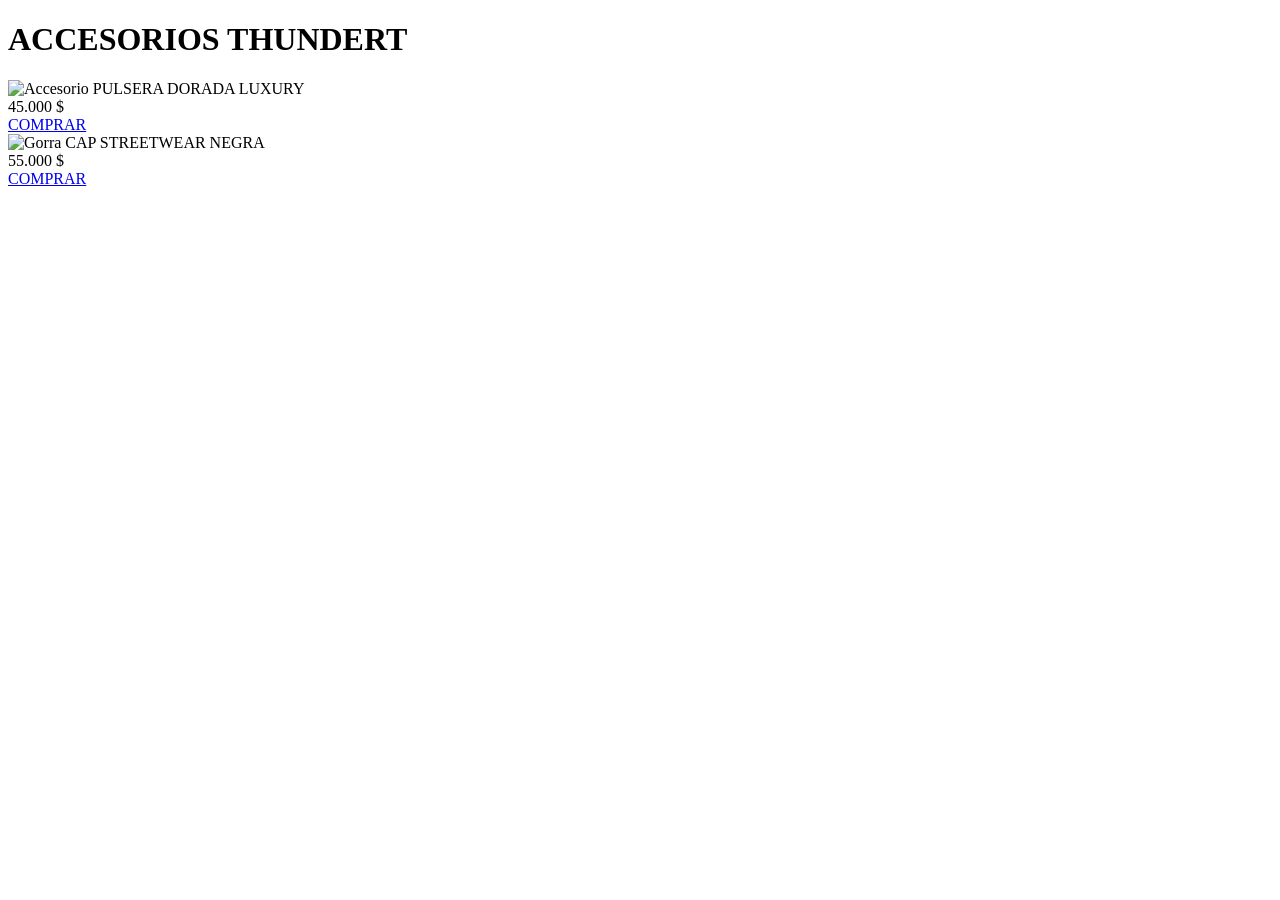
==== accesorios.html @ 217c2a24 "nuevas cosas" ====
<!DOCTYPE html>
<html lang="es">
<head>
    <meta charset="UTF-8">
    <meta name="viewport" content="width=device-width, initial-scale=1.0">
    <title>Thundert - Accesorios</title>
    <link rel="stylesheet" href="css/estilos.css">
</head>
<body>
    <header>
        <h1>ACCESORIOS THUNDERT</h1>
    </header>

    <main class="contenedor-principal">
        <!-- Ejemplo de Joyería -->
        <div class="ultimo-ind">
            <img class="producto" src="img/pulsera.png" alt="Accesorio">
            <span class="nombre-pro">PULSERA DORADA LUXURY</span>
            <div class="precio">45.000 $</div>
            <a href="#" class="boton-comprar-wa">COMPRAR</a>
        </div>

        <!-- Ejemplo de Gorras -->
        <div class="ultimo-ind">
            <img class="producto" src="img/gorra.png" alt="Gorra">
            <span class="nombre-pro">CAP STREETWEAR NEGRA</span>
            <div class="precio">55.000 $</div>
            <a href="#" class="boton-comprar-wa">COMPRAR</a>
        </div>
    </main>
</body>
</html>
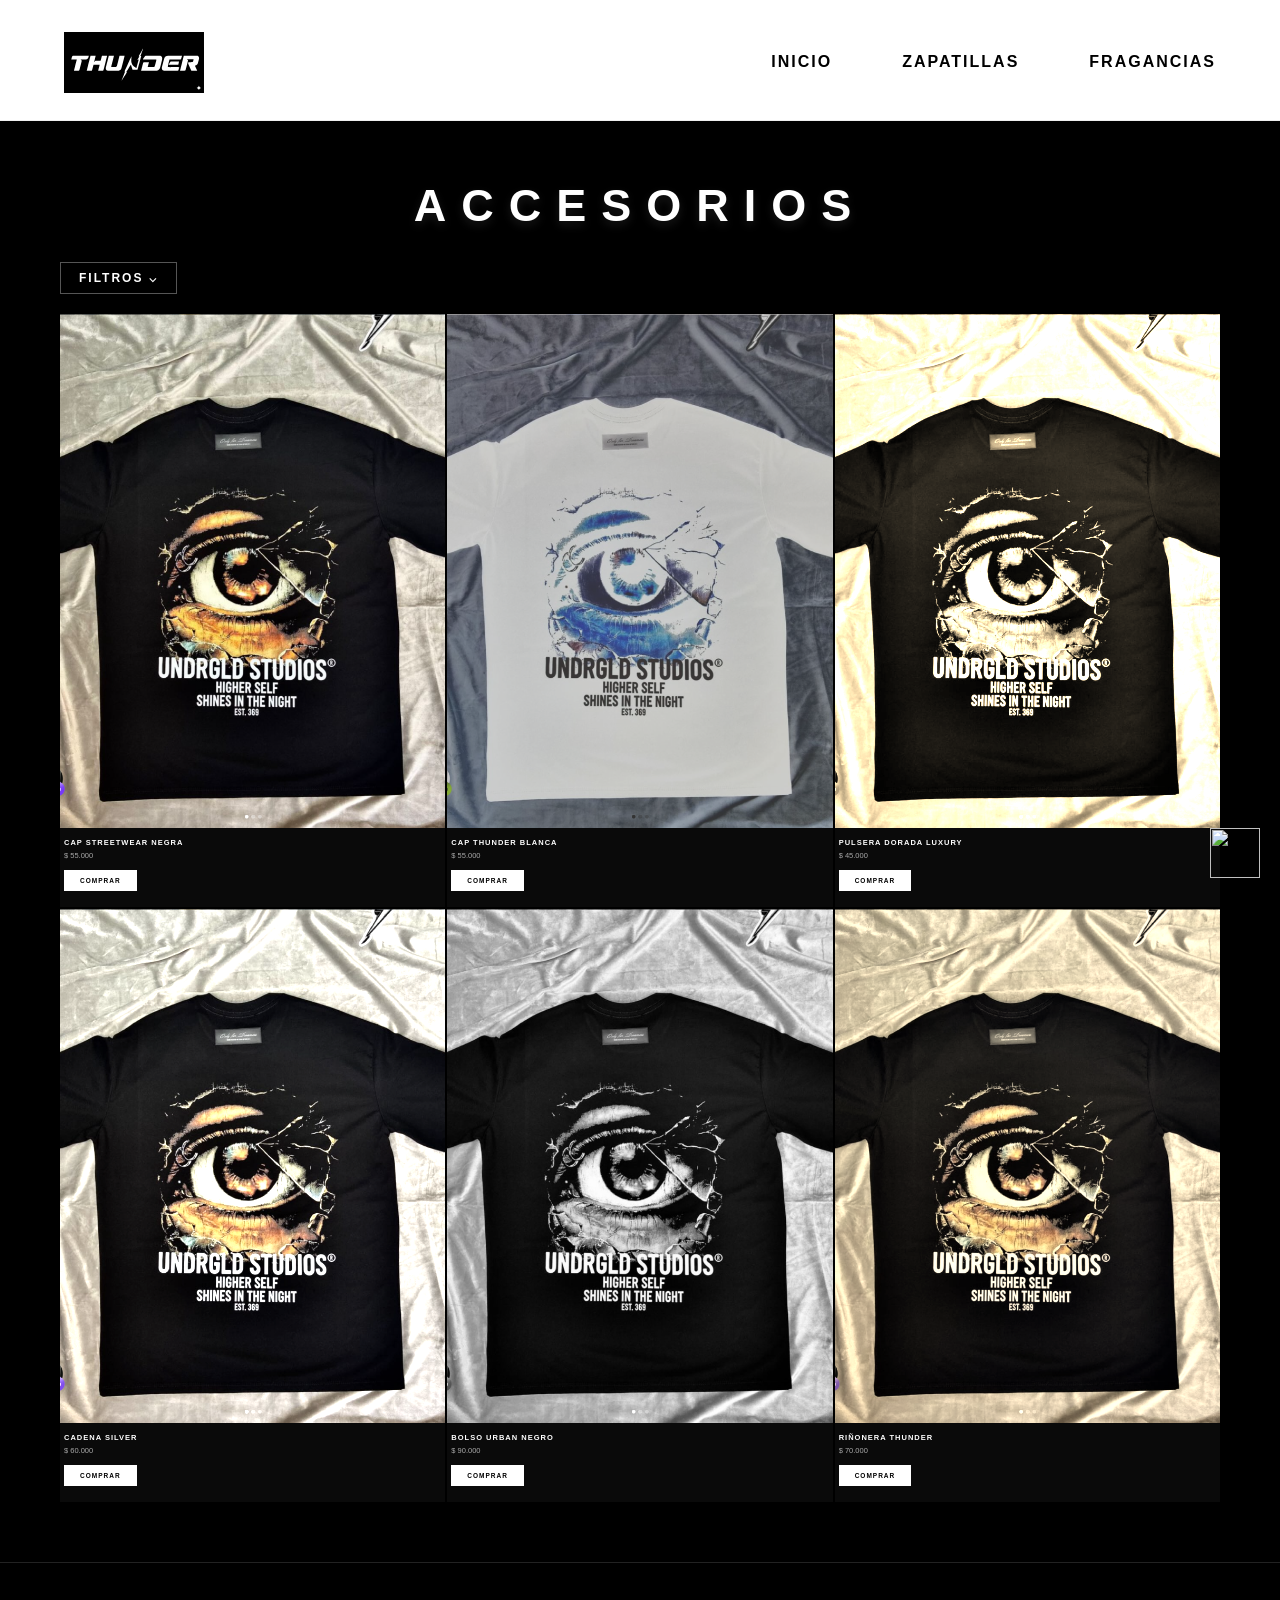
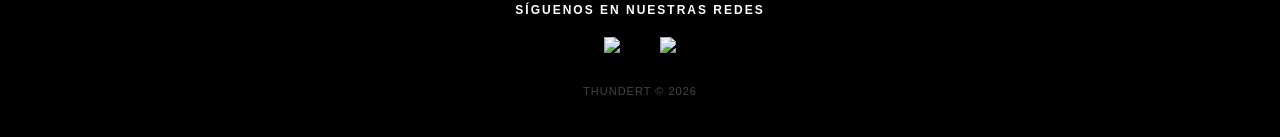
==== commit 1c7ff264: "añadir nuevas cosas" ====
--- a/accesorios.html
+++ b/accesorios.html
@@ -3,30 +3,218 @@
 <head>
     <meta charset="UTF-8">
     <meta name="viewport" content="width=device-width, initial-scale=1.0">
-    <title>Thundert - Accesorios</title>
-    <link rel="stylesheet" href="css/estilos.css">
+    <title>ACCESORIOS | THUNDERT</title>
+    <link rel="icon" href="img/favicon.png?v=2" type="image/png">
+    <link rel="stylesheet" href="css/style.css?v=1.9">
+    <style>
+        .contenedor-filtros {
+            max-width: 1200px;
+            margin: 0 auto;
+            padding: 0 20px 20px;
+            position: relative;
+        }
+        .btn-filtro {
+            background: none;
+            border: 1px solid #555;
+            color: #fff;
+            padding: 8px 18px;
+            font-family: Arial, sans-serif;
+            font-weight: 900;
+            cursor: pointer;
+            letter-spacing: 2px;
+            font-size: 12px;
+        }
+        .menu-desplegable {
+            display: none;
+            position: absolute;
+            background-color: #111;
+            border: 1px solid #333;
+            z-index: 100;
+            min-width: 150px;
+            top: 36px;
+            left: 20px;
+        }
+        .menu-desplegable a {
+            color: white;
+            padding: 10px 15px;
+            text-decoration: none;
+            display: block;
+            font-size: 12px;
+            font-family: Arial, sans-serif;
+            letter-spacing: 1px;
+        }
+        .menu-desplegable a:hover { background: #222; }
+        .mostrar { display: block !important; }
+        .item-oculto { display: none !important; }
+
+        .grid-productos {
+            display: grid;
+            grid-template-columns: repeat(3, 1fr);
+            gap: 2px;
+            max-width: 1200px;
+            margin: 0 auto;
+            padding: 0 20px;
+        }
+        .tarjeta { background: #0a0a0a; cursor: pointer; overflow: hidden; }
+        .tarjeta:hover .tarjeta-img { transform: scale(1.03); }
+        .tarjeta-img-wrap { overflow: hidden; aspect-ratio: 3/4; background: #111; }
+        .tarjeta-img { width: 100%; height: 100%; object-fit: cover; display: block; transition: transform 0.4s ease; }
+        .tarjeta-info { padding: 10px 4px 16px; }
+        .tarjeta-nombre { color: white; font-family: Arial, sans-serif; font-weight: 700; font-size: 0.75rem; text-transform: uppercase; letter-spacing: 1px; display: block; margin-bottom: 4px; }
+        .tarjeta-precio { color: #aaa; font-family: Arial, sans-serif; font-size: 0.75rem; display: block; margin-bottom: 10px; }
+        .tarjeta-btn { display: inline-block; background: white; color: black; padding: 7px 16px; font-family: Arial, sans-serif; font-weight: 900; font-size: 0.65rem; text-decoration: none; text-transform: uppercase; letter-spacing: 1px; }
+        .tarjeta-btn:hover { background: #ddd; }
+
+        @media (max-width: 768px) {
+            .grid-productos { grid-template-columns: repeat(2, 1fr); gap: 1px; padding: 0 8px; }
+            .tarjeta-nombre { font-size: 0.65rem; }
+            .tarjeta-precio { font-size: 0.65rem; }
+            .tarjeta-btn { font-size: 0.6rem; padding: 6px 10px; }
+            .tarjeta-info { padding: 8px 2px 12px; }
+        }
+    </style>
 </head>
-<body>
-    <header>
-        <h1>ACCESORIOS THUNDERT</h1>
-    </header>
-
-    <main class="contenedor-principal">
-        <!-- Ejemplo de Joyería -->
-        <div class="ultimo-ind">
-            <img class="producto" src="img/pulsera.png" alt="Accesorio">
-            <span class="nombre-pro">PULSERA DORADA LUXURY</span>
-            <div class="precio">45.000 $</div>
-            <a href="#" class="boton-comprar-wa">COMPRAR</a>
+<body style="background-color: #000; color: white;">
+
+    <div style="position: fixed; bottom: 20px; right: 20px; z-index: 1000;">
+        <a href="https://wa.me/3206081551" target="_blank">
+            <img src="https://upload.wikimedia.org/wikipedia/commons/6/6b/WhatsApp.svg" width="50" height="50">
+        </a>
+    </div>
+
+    <div id="pageTHUNDERT" style="padding-top:80px;">
+        <div id="headerTHUNDERT" class="fixed-header">
+            <header id="header">
+                <div class="wrapper">
+                    <div id="site-logo">
+                        <a href="index.html"><img src="img/logo (1).svg" alt="THUNDERT"></a>
+                    </div>
+                    <div class="nav-links">
+                        <nav>
+                            <ul class="d-flex">
+                                <li class="link-header"><a href="index.html">INICIO</a></li>
+                                <li class="link-header"><a href="sneakers.html">ZAPATILLAS</a></li>
+                                <li class="link-header"><a href="fragancias.html">FRAGANCIAS</a></li>
+                            </ul>
+                        </nav>
+                    </div>
+                </div>
+            </header>
         </div>
 
-        <!-- Ejemplo de Gorras -->
-        <div class="ultimo-ind">
-            <img class="producto" src="img/gorra.png" alt="Gorra">
-            <span class="nombre-pro">CAP STREETWEAR NEGRA</span>
-            <div class="precio">55.000 $</div>
-            <a href="#" class="boton-comprar-wa">COMPRAR</a>
+        <main class="contenedor-principal" style="padding-top: 40px;">
+
+            <h1 class="titulo-seccion-grande" style="color: white; text-align: center; letter-spacing: 15px; font-weight: 900; text-transform: uppercase; margin-bottom: 30px;">ACCESORIOS</h1>
+
+            <div class="contenedor-filtros">
+                <button class="btn-filtro" onclick="toggleFiltros()">FILTROS ⌵</button>
+                <div id="opcionesFiltro" class="menu-desplegable">
+                    <a href="javascript:void(0)" onclick="filtrarProductos('todos')">TODOS</a>
+                    <a href="javascript:void(0)" onclick="filtrarProductos('filtro-gorras')">GORRAS</a>
+                    <a href="javascript:void(0)" onclick="filtrarProductos('filtro-joyeria')">JOYERÍA</a>
+                    <a href="javascript:void(0)" onclick="filtrarProductos('filtro-bolsos')">BOLSOS</a>
+                </div>
+            </div>
+
+            <div class="grid-productos">
+
+                <div class="tarjeta item-producto filtro-gorras">
+                    <div class="tarjeta-img-wrap">
+                        <img class="tarjeta-img" src="img/buso1.png" alt="Cap Streetwear">
+                    </div>
+                    <div class="tarjeta-info">
+                        <span class="tarjeta-nombre">Cap Streetwear Negra</span>
+                        <span class="tarjeta-precio">$ 55.000</span>
+                        <a href="https://wa.me/3206081551?text=Hola,%20me%20interesa%20la%20Cap%20Streetwear%20Negra" class="tarjeta-btn">Comprar</a>
+                    </div>
+                </div>
+
+                <div class="tarjeta item-producto filtro-gorras">
+                    <div class="tarjeta-img-wrap">
+                        <img class="tarjeta-img" src="img/buso1.png" alt="Cap Blanca" style="filter:invert(0.8)">
+                    </div>
+                    <div class="tarjeta-info">
+                        <span class="tarjeta-nombre">Cap Thunder Blanca</span>
+                        <span class="tarjeta-precio">$ 55.000</span>
+                        <a href="https://wa.me/3206081551?text=Hola,%20me%20interesa%20la%20Cap%20Thunder%20Blanca" class="tarjeta-btn">Comprar</a>
+                    </div>
+                </div>
+
+                <div class="tarjeta item-producto filtro-joyeria">
+                    <div class="tarjeta-img-wrap">
+                        <img class="tarjeta-img" src="img/buso1.png" alt="Pulsera" style="filter:sepia(1) brightness(1.3)">
+                    </div>
+                    <div class="tarjeta-info">
+                        <span class="tarjeta-nombre">Pulsera Dorada Luxury</span>
+                        <span class="tarjeta-precio">$ 45.000</span>
+                        <a href="https://wa.me/3206081551?text=Hola,%20me%20interesa%20la%20Pulsera%20Dorada%20Luxury" class="tarjeta-btn">Comprar</a>
+                    </div>
+                </div>
+
+                <div class="tarjeta item-producto filtro-joyeria">
+                    <div class="tarjeta-img-wrap">
+                        <img class="tarjeta-img" src="img/buso1.png" alt="Cadena" style="filter:grayscale(0.3) brightness(1.2)">
+                    </div>
+                    <div class="tarjeta-info">
+                        <span class="tarjeta-nombre">Cadena Silver</span>
+                        <span class="tarjeta-precio">$ 60.000</span>
+                        <a href="https://wa.me/3206081551?text=Hola,%20me%20interesa%20la%20Cadena%20Silver" class="tarjeta-btn">Comprar</a>
+                    </div>
+                </div>
+
+                <div class="tarjeta item-producto filtro-bolsos">
+                    <div class="tarjeta-img-wrap">
+                        <img class="tarjeta-img" src="img/buso1.png" alt="Bolso" style="filter:grayscale(1)">
+                    </div>
+                    <div class="tarjeta-info">
+                        <span class="tarjeta-nombre">Bolso Urban Negro</span>
+                        <span class="tarjeta-precio">$ 90.000</span>
+                        <a href="https://wa.me/3206081551?text=Hola,%20me%20interesa%20el%20Bolso%20Urban%20Negro" class="tarjeta-btn">Comprar</a>
+                    </div>
+                </div>
+
+                <div class="tarjeta item-producto filtro-bolsos">
+                    <div class="tarjeta-img-wrap">
+                        <img class="tarjeta-img" src="img/buso1.png" alt="Riñonera" style="filter:sepia(0.5)">
+                    </div>
+                    <div class="tarjeta-info">
+                        <span class="tarjeta-nombre">Riñonera Thunder</span>
+                        <span class="tarjeta-precio">$ 70.000</span>
+                        <a href="https://wa.me/3206081551?text=Hola,%20me%20interesa%20la%20Riñonera%20Thunder" class="tarjeta-btn">Comprar</a>
+                    </div>
+                </div>
+
+            </div>
+        </main>
+
+        <div style="text-align: center; padding: 40px 20px; background: #000; border-top: 1px solid #222; margin-top: 60px;">
+            <p style="color: white; margin-bottom: 20px; font-weight: bold; font-family: Arial, sans-serif; letter-spacing: 2px; font-size: 12px;">SÍGUENOS EN NUESTRAS REDES</p>
+            <div style="display: flex; justify-content: center; gap: 40px; align-items: center;">
+                <a href="https://www.instagram.com/thunder_shoop1/" target="_blank">
+                    <img src="https://upload.wikimedia.org/wikipedia/commons/9/95/Instagram_logo_2022.svg" width="40">
+                </a>
+                <a href="https://chat.whatsapp.com/KRvYQp1eZqj1hCpYJzZqOm" target="_blank">
+                    <img src="https://upload.wikimedia.org/wikipedia/commons/6/6b/WhatsApp.svg" width="40">
+                </a>
+            </div>
+            <p style="color: #444; font-size: 11px; margin-top: 30px; font-family: Arial, sans-serif; letter-spacing: 1px;">THUNDERT © 2026</p>
         </div>
-    </main>
+    </div>
+
+    <script>
+        function toggleFiltros() { document.getElementById("opcionesFiltro").classList.toggle("mostrar"); }
+        document.addEventListener("click", function(e) {
+            const menu = document.getElementById("opcionesFiltro");
+            const boton = document.querySelector(".btn-filtro");
+            if (!menu.contains(e.target) && e.target !== boton) menu.classList.remove("mostrar");
+        });
+        function filtrarProductos(categoria) {
+            document.querySelectorAll('.item-producto').forEach(function(p) {
+                if (categoria === 'todos') { p.classList.remove('item-oculto'); }
+                else { p.classList.contains(categoria) ? p.classList.remove('item-oculto') : p.classList.add('item-oculto'); }
+            });
+            document.getElementById("opcionesFiltro").classList.remove("mostrar");
+        }
+    </script>
 </body>
 </html>
--- a/css/style.css
+++ b/css/style.css
@@ -0,0 +1,1296 @@
+html{
+    box-sizing: border-box;
+    font-size: 62.5%;
+}
+
+*,
+*::before,
+*:after{
+    box-sizing: inherit;
+}
+
+/* Esto pone el fondo negro en TODA la web */
+body {
+    background-color: #000000 !important;
+    color: #ffffff !important; /* Pone todas las letras blancas por defecto */
+    margin: 0;
+    padding: 0;
+    font-family: 'Inter', sans-serif; /* O la fuente que estés usando */
+}
+
+/* Ajuste para que los títulos y precios se vean en blanco */
+h1, h2, h3, span, div {
+    color: #ffffff;
+}
+
+/* Ajuste para el carrusel y las cajas de productos */
+.bg-gray, .seccion-ultimo {
+    background-color: #0a0a0a !important; /* Un gris casi negro para dar profundidad */
+    border-radius: 10px;
+}
+
+.ultimo-ind {
+    background-color: #111111; /* Color de la tarjetita del producto */
+    padding: 15px;
+    border-radius: 8px;
+    border: 1px solid #222; /* Un borde sutil para que se note la caja */
+}
+
+.txt-base-carousel-section-price {
+    color: #ffffff !important;
+}
+  /*header*/
+
+/* --- NUEVO HEADER THUNDERT MODERNO --- */
+#headerTHUNDERT.fixed-header {
+    position: fixed;
+    top: 0; /* Mejor en 0 para que no flote raro en cel */
+    left: 0;
+    width: 100%;
+    z-index: 1000;
+    background-color: #ffffff; /* Blanco sólido como Monastery */
+    border-bottom: 1px solid #f0f0f0;
+}
+
+#header {
+    /* Le damos más altura para que el logo no esté apretado */
+    height: 120px; 
+    display: flex;
+    align-items: center;
+    padding-top: 15px; /* Esto lo empuja un poco hacia abajo */
+    padding-bottom: 10px;
+}
+
+#site-logo img {
+    /* Lo anchamos un poco más como pediste */
+    width: 140px; 
+    height: auto;
+    display: block;
+    margin: 0 auto; /* Lo asegura en el centro */
+}
+.wrapper {
+    width: 95%; /* Más espacio en los bordes */
+    margin: auto;
+    display: flex;
+    justify-content: space-between; /* Logo a un lado, menú al otro */
+    align-items: center;
+}
+
+
+.nav-links {
+    display: flex;
+    align-items: center;
+}
+
+.d-flex {
+    display: flex;
+    margin: 0;
+    padding: 0;
+    list-style: none;
+    gap: 20px; /* Espaciado moderno entre links */
+}
+
+.link-header a {
+    text-decoration: none;
+    color: #000000;
+    /* Subimos el tamaño para que destaquen */
+    font-size: 16px !important; 
+    /* Un poco de espacio entre letras para que se vea premium */
+    letter-spacing: 2px; 
+    text-transform: uppercase;
+    font-weight: 800; /* Más negrita para que tengan fuerza */
+}
+
+/* --- AJUSTE PARA LOGO MÁS LARGO EN CELULAR --- */
+@media (max-width: 768px) {
+    
+    #headerTHUNDERT.fixed-header {
+        height: auto !important;
+        padding: 10px 0 !important; /* Un poquito más de aire arriba/abajo */
+    }
+
+    .wrapper {
+        flex-direction: column !important;
+        align-items: flex-start !important;
+        padding-left: 20px !important;
+    }
+
+    #site-logo {
+        width: 100% !important;
+        justify-content: flex-start !important;
+        margin-bottom: 20px !important; /* Más espacio antes de los links */
+    }
+
+    #site-logo img {
+        /* AQUÍ LO HACEMOS MÁS LARGO */
+        width: 250px !important; /* Súbele a 220px o 250px si lo quieres todavía más largo */
+        max-width: 90% !important; /* Para que no toque el borde derecho */
+        height: auto !important;
+        margin: 0 !important;
+        display: block !important;
+        
+        /* Opcional: Si quieres que las letras se vean un pelín más nítidas al agrandar */
+        image-rendering: -webkit-optimize-contrast;
+    }
+
+    .nav-links {
+        padding-left: 0 !important; /* Alineamos los links con el inicio del logo largo */
+    }
+
+    .d-flex {
+        gap: 25px !important; /* Más separación entre DROPS, ZAPATILLAS, etc. */
+        justify-content: flex-start !important;
+        width: 100% !important;
+        margin-top: 10px !important;
+    }
+
+    .link-header a {
+        /* En celular un poco más grandes que antes pero que quepan */
+        font-size: 14px !important; 
+        letter-spacing: 1px !important;
+    }
+   
+}
+/*footer*/
+
+.footer-basic{
+    padding:  40px 0;
+    background-color: #000;
+    color: #ffffff;
+}
+
+.footer-basic .social{
+    text-align: center;
+
+}
+
+.footer-basic .social > a{
+    font-size: 24px;
+    width: 40px;
+    height: 40px;
+    line-height: 40px;
+    display: inline-block;
+    text-align: center;
+    border-radius: 50%;
+    border: 1px solid #ffffff;
+    margin: 0 8px;
+    color: #ffffff;
+    opacity: 0.75;
+    
+}
+
+.footer-basic .social > a:hover{
+    opacity: 1;
+}
+
+/*portada*/
+
+/* =======================================================
+    ESTILOS DE LA PORTADA (SEGÚN EL VIDEO)
+   ======================================================= */
+
+.portada {
+    background-image: url(../img/banner.jpeg);
+    background-attachment: scroll; /* Cambiado de fixed a scroll para mejor compatibilidad en móvil */
+    height: 100vh;
+    width: 100%;
+    background-size: cover;
+    background-repeat: no-repeat;
+    background-position: center center;
+    display: flex;
+    justify-content: center;
+    align-items: center;
+    background-color: rgba(0,0,0,.4);
+    background-blend-mode: overlay;
+}
+
+.header__texto {
+    text-align: center;
+    color: #ffffff;
+    max-width: 800px;
+    z-index: 2;
+    padding: 0 20px; /* Margen para que el texto no toque los bordes del cel */
+}
+
+.header__texto h2 {
+    font-size: 7rem;
+    margin: 0px 0px 10px 0px;
+    text-transform: uppercase;
+    letter-spacing: 5px;
+    font-weight: 900;
+    text-shadow: 2px 4px 10px rgba(0,0,0,0.8);
+}
+
+.border-titler {
+    height: 3px;
+    width: 120px;
+    background-color: #ffffff;
+    margin: 20px auto;
+}
+
+.descrption-titler {
+    font-size: 2.2rem;
+    line-height: 1.5;
+    margin: 0;
+    font-weight: normal;
+    letter-spacing: 2px;
+}
+
+/* --- AJUSTES ESPECÍFICOS PARA CELULAR --- */
+@media (max-width: 768px) {
+    .portada {
+        /* 1. Eliminamos cualquier color gris de fondo */
+        background-color: #000 !important; 
+        
+        /* 2. Ajustamos la imagen para que toque los bordes laterales */
+        background-image: url(../img/banner.jpeg);
+        background-size: contain !important; /* Muestra la imagen completa sin recortar */
+        background-repeat: no-repeat !important;
+        background-position: center center !important;
+
+        /* 3. El truco maestro: Altura proporcional */
+        /* En lugar de 80vh o 100vh que dejan huecos, usamos una altura baja */
+        height: 220px !important; 
+        
+        /* 4. Quitamos márgenes que puedan estar empujando el contenido */
+        margin: 0 !important;
+        padding: 0 !important;
+        
+        /* 5. Si hay un degradado o overlay gris, lo quitamos */
+        background-blend-mode: normal !important;
+    }
+
+    /* Si el espacio gris es arriba (por el menú), ajustamos el margen */
+    .header {
+        margin-bottom: 0 !important;
+    }
+}
+
+    /* Ocultamos el texto que está encima para que no tape tu logo de fondo */
+    .header__texto {
+        display: none !important;
+    }
+
+
+/* =======================================================
+    ALINEACIÓN DEL HEADER (LOGO IZQ / MENÚ DER)
+   ======================================================= */
+
+.wrapper {
+    width: 90%;
+    margin-top: 0px;
+    margin-right: auto;
+    margin-bottom: 0px;
+    margin-left: auto;
+    display: flex;
+    justify-content: space-between;
+    align-items: center;
+}
+
+.nav-links ul {
+    display: flex;
+    list-style-type: none;
+    margin-top: 0px;
+    margin-right: 0px;
+    margin-bottom: 0px;
+    margin-left: 0px;
+    padding-left: 0px;
+}
+
+.nav-links ul li {
+    margin-left: 30px;
+}
+
+.nav-links ul li a {
+    text-decoration: none;
+    color: #000000;
+    font-weight: bold;
+    text-transform: uppercase;
+    font-size: 1.6rem;
+}
+
+/* RESPONSIVE */
+
+/* =======================================================
+    1. TABLET (Pantallas medianas)
+   ======================================================= */
+@media (max-width: 992px) {
+    #site-logo img { width: 80px; }
+    .nav-links ul li a { font-size: 1.1rem; }
+    .header__texto h2 { font-size: 4rem; }
+}
+
+/* =======================================================
+    2. CELULAR (Lo que verá el dueño en su móvil)
+   ======================================================= */
+@media (max-width: 768px) {
+    /* Header ultra delgado */
+    #headerTHUNDERT.fixed-header {
+        padding: 5px 0 !important;
+        background-color: rgba(255, 255, 255, 0.98);
+    }
+
+    /* Logo pequeño para ganar espacio */
+    #site-logo img {
+        width: 60px !important;
+        margin-bottom: 2px !important;
+    }
+
+    /* Menú en una sola línea horizontal */
+    .nav-links ul {
+        display: flex !important;
+        flex-direction: row !important;
+        justify-content: center !important;
+        gap: 12px !important;
+    }
+
+    .nav-links ul li a {
+        font-size: 0.85rem !important;
+    }
+
+    /* Bajamos la portada para que el logo no tape a THUNDERT */
+    .portada {
+        padding-top: 150px !important; 
+        height: 100vh;
+        display: flex;
+        flex-direction: column;
+        justify-content: flex-start;
+    }
+
+    .header__texto h2 {
+        font-size: 3.2rem !important;
+    }
+}
+
+
+/* =======================================================
+    3. WHATSAPP FLOTANTE (Abajo a la derecha)
+   ======================================================= */
+.whatsapp-container {
+    position: fixed;
+    bottom: 20px;
+    right: 20px;
+    z-index: 9999;
+}
+
+.whatsapp-button {
+    background-color: #25d366;
+    display: flex;
+    justify-content: center;
+    align-items: center;
+    width: 55px;
+    height: 55px;
+    border-radius: 50%;
+    box-shadow: 0px 4px 10px rgba(0,0,0,0.3);
+}
+
+
+
+/* =======================================================
+    SECCIÓN LO ÚLTIMO - CARRUSEL THUNDERT
+   ======================================================= */
+
+/* Título imponente y centrado */
+/* --- TÍTULOS IMPONENTES SOBRE FONDO NEGRO --- */
+.titulo-seccion-grande, .titulo-seccion {
+    color: #ffffff !important; /* Blanco puro para resaltar */
+    font-family: 'Arial Black', Gadget, sans-serif !important; 
+    font-weight: 900 !important;
+    text-align: center;
+    text-transform: uppercase;
+    
+    /* Ajuste de escala: imponente pero equilibrado */
+    font-size: 4.5rem; 
+    letter-spacing: 8px; /* Un poco menos de 12px para que no se pierda la lectura */
+    margin: 60px 0;
+    
+    /* Sombra sutil para dar profundidad */
+    text-shadow: 0px 4px 10px rgba(255, 255, 255, 0.1);
+    display: block;
+    width: 100%;
+}
+
+/* Ajuste para que el nombre del producto sea idéntico al de los zapatos */
+.nombre-pro, .nombre-producto {
+    font-family: 'Arial Black', sans-serif !important;
+    font-weight: 900 !important;
+    font-size: 1.4rem !important;
+    letter-spacing: -1px !important; /* Letras juntas como en FUERZA AÉREA */
+    color: #000 !important; /* Negro porque la tarjeta del producto es blanca */
+    text-transform: uppercase;
+}
+
+/* Contenedor que agrupa flechas y productos */
+.carrusel-wrapper {
+    position: relative;
+    display: flex;
+    align-items: center;
+    width: 100%;
+    max-width: 1400px;
+    margin: 0 auto;
+    padding: 0 60px; /* Espacio para que las flechas no tapen el contenido */
+}
+
+/* El "túnel" por donde pasan las camisas */
+.bg-gray.seccion-ultimo {
+    display: flex;
+    flex-direction: row;   /* Fuerza la fila */
+    flex-wrap: nowrap;     /* OBLIGATORIO: Evita que las camisas se vayan hacia abajo */
+    justify-content: flex-start;
+    align-items: stretch;
+    gap: 25px;
+    padding: 40px 10px;
+    width: 100%;
+    overflow-x: hidden;    /* Esconde la barra de scroll */
+    scroll-behavior: smooth;
+    background-color: #f3f3f3; /* Color de fondo gris claro */
+}
+
+/* Tarjeta de cada Camisa */
+.ultimo-ind {
+    background-color: #ffffff;
+    border-radius: 12px;
+    box-shadow: 0 4px 15px rgba(0,0,0,0.1);
+    min-width: 320px;      /* Ancho fijo para cada una de las 20 camisas */
+    max-width: 320px;
+    flex-shrink: 0;        /* OBLIGATORIO: Evita que se aplasten las tarjetas */
+    padding: 20px;
+    text-align: center;
+    display: flex;
+    flex-direction: column;
+    justify-content: space-between;
+}
+
+/* La Imagen de la Camisa */
+.producto {
+    width: 100%;
+    height: 300px;         /* Altura fija para que todas se vean iguales */
+    object-fit: cover;     /* Ajusta la imagen sin deformarla */
+    border-radius: 8px;
+    margin-bottom: 15px;
+    display: block;
+}
+
+/* Etiquetas de Descuento */
+.txt-base-carousel-secction--discount {
+    background-color: #000;
+    color: #fff;
+    padding: 3px 8px;
+    font-size: 1rem;
+    font-weight: bold;
+    border-radius: 3px;
+    margin: 0 5px;
+    text-transform: uppercase;
+}
+
+/* Texto del Nombre */
+.ultimo-ind span:not(.txt-base-carousel-secction--discount) {
+    display: block;
+    font-size: 1.4rem;
+    font-weight: bold;
+    color: #000;
+    text-transform: uppercase;
+    margin: 10px 0;
+}
+
+/* El Precio */
+.txt-base-carousel-section-price {
+    font-size: 1.8rem;
+    font-weight: 800;
+    color: #333;
+    margin-bottom: 15px;
+}
+
+/* --- BOTONES DE FLECHAS --- */
+.flecha-carrusel {
+    position: absolute;
+    top: 50%;
+    transform: translateY(-50%);
+    background: #000;
+    color: #fff;
+    border: none;
+    width: 50px;
+    height: 50px;
+    border-radius: 50%;
+    cursor: pointer;
+    z-index: 100;
+    display: flex;
+    justify-content: center;
+    align-items: center;
+    font-size: 1.8rem;
+    transition: 0.3s ease;
+}
+
+.flecha-carrusel.prev {
+    left: 5px; /* Pegada al borde izquierdo */
+}
+
+.flecha-carrusel.next {
+    right: 5px; /* Pegada al borde derecho */
+}
+
+.flecha-carrusel:hover {
+    background: #333;
+    transform: translateY(-50%) scale(1.1);
+}
+
+/* Botón AGREGAR */
+.boton--primario {
+    background-color: #000000;
+    color: #ffffff;
+    border: none;
+    padding: 12px;
+    font-weight: bold;
+    text-transform: uppercase;
+    cursor: pointer;
+    transition: 0.3s;
+    border-radius: 4px;
+    width: 100%;
+}
+
+.boton--primario:hover {
+    background-color: #444;
+}
+
+/*categorias*/
+
+.contenedor-categorias {
+    display: grid;
+    grid-template-columns: repeat(auto-fit, minmax(300px, 1fr));
+    gap: 5px;
+    padding: 5px;
+    background-color: #000;
+}
+
+.categoria-card {
+    position: relative;
+    height: 75vh; 
+    overflow: hidden;
+    display: flex;
+    align-items: flex-end;
+    justify-content: center;
+    background-color: #1a1a1a; /* Fondo por si la imagen tarda en cargar */
+}
+
+.categoria-card img {
+    position: absolute;
+    width: 100%;
+    height: 100%;
+    object-fit: cover;
+    filter: brightness(0.75);
+    transition: transform 1.5s cubic-bezier(0.25, 0.46, 0.45, 0.94), filter 0.6s ease;
+}
+
+.categoria-card:hover img {
+    transform: scale(1.08);
+    filter: brightness(1);
+}
+
+.categoria-info {
+    position: relative;
+    z-index: 2;
+    padding-bottom: 50px;
+    width: 100%;
+    text-align: center;
+}
+
+.categoria-info h2 {
+    color: white;
+    font-size: 16px; /* Tamaño un poco más sutil */
+    letter-spacing: 7px; /* Espaciado Monastery total */
+    font-weight: 300;
+    text-transform: uppercase;
+    margin: 0;
+}
+
+.categoria-info h2::after {
+    content: '';
+    display: block;
+    width: 20px;
+    height: 1px;
+    background: #fff;
+    margin: 15px auto;
+    transition: width 0.4s ease;
+}
+
+.categoria-card:hover .categoria-info h2::after {
+    width: 60px;
+}
+/* EFECTO SCROLL LATERAL PARA CELULARES */
+@media (max-width: 768px) {
+    .contenedor-categorias {
+        display: flex !important; /* Cambiamos de rejilla a fila */
+        overflow-x: auto !important; /* Permite deslizar a los lados */
+        scroll-snap-type: x mandatory; /* Hace que la imagen se "ajuste" al centro al soltar */
+        gap: 10px;
+        padding: 10px;
+        -webkit-overflow-scrolling: touch; /* Scroll suave en iPhone */
+    }
+
+    .contenedor-categorias::-webkit-scrollbar {
+        display: none; /* Oculta la barra de scroll para que se vea más limpio */
+    }
+
+    .categoria-card {
+        flex: 0 0 85%; /* Cada carta ocupa el 85% del ancho para que se vea un poquito de la siguiente */
+        height: 60vh; /* Un poco más bajitas para que no tapen toda la pantalla */
+        scroll-snap-align: center; /* Centra la imagen al deslizar */
+        border-radius: 5px; /* Opcional: un toque sutil */
+    }
+
+    .categoria-info h2 {
+        font-size: 14px; /* Texto un poco más pequeño para celular */
+        letter-spacing: 4px;
+    }
+}
+.boton-comprar-wa {
+    display: block;
+    background-color: #000;
+    color: #fff;
+    text-align: center;
+    padding: 10px;
+    margin-top: 10px;
+    text-decoration: none;
+    font-weight: 800;
+    font-size: 14px;
+    border-radius: 4px;
+}
+
+/* Esto limpia cualquier residuo que empuje el título a los lados */
+.content-fragancias {
+    padding-top: 160px !important; /* Espacio exacto para que el header no lo tape */
+    display: flex !important;
+    flex-direction: column !important;
+    align-items: center !important;
+    width: 100% !important;
+    background-color: #000 !important;
+}
+
+.titulo-principal {
+    color: #fff !important;
+    font-size: 3.5rem !important;
+    letter-spacing: 12px !important;
+    text-transform: uppercase !important;
+    font-weight: 900 !important;
+    margin: 0 auto 50px auto !important; /* Centrado horizontal automático */
+    text-align: center !important;
+    width: 100% !important;
+}
+
+/* Estilo para el nombre de la marca encima del scroll */
+
+
+
+.ultimo-ind img {
+    width: 100%;
+    border-radius: 8px;
+}
+
+
+
+
+/* Título de la Marca Centrado y Estilizado */
+
+
+/* Línea sutil debajo del nombre de la marca */
+.titulo-marca::after {
+    content: '';
+    display: block;
+    width: 50px;
+    height: 4px;
+    background-color: white;
+    margin: 10px auto 0 auto; /* Centra la línea */
+}
+
+
+/* --- DISEÑO DE SNEAKERS FINAL --- */
+
+/* 1. Nombres de marcas (Nike, Valentino, Adidas) */
+
+
+/* Línea blanca debajo del nombre */
+.titulo-marca::after {
+    content: '';
+    display: block;
+    width: 50px;
+    height: 4px;
+    background-color: white;
+    margin: 10px auto 0 auto;
+}
+
+/* 2. El contenedor que permite deslizar a los lados */
+/* ELIMINA cualquier otra versión de .contenedor-horizontal y pega esta */
+
+/* Esto es para que no se vea la barra gris fea abajo */
+.contenedor-horizontal::-webkit-scrollbar {
+    display: none !important;
+    width: 0 !important;
+    height: 0 !important;
+}
+
+/* 3. La tarjeta blanca del zapato */
+
+
+
+/* 4. Ajustes para que en Computadora se vea ordenado */
+/* --- ESTO ES SOLO PARA CELULARES --- */
+@media (max-width: 767px) {
+    /* Achicamos el título de FRAGANCIA */
+    .titulo-seccion-grande {
+        font-size: 1.8rem !important; /* Más pequeño para que no asuste */
+        letter-spacing: 4px !important; /* Juntamos las letras */
+        margin-top: 10px !important;
+        margin-bottom: 15px !important;
+        display: block;
+    }
+
+    /* Ajustamos la tarjeta del perfume para que no sea tan gigante */
+    .ultimo-ind {
+        padding: 10px !important;
+        margin: 5px !important;
+    }
+
+    /* Reducimos la foto del perfume para que quepa todo en la pantalla */
+    .ultimo-ind .producto {
+        height: 180px !important; /* Altura más cómoda para el dedo */
+        object-fit: contain !important;
+    }
+
+    /* Ajustamos el tamaño del nombre y precio para que quepan bien */
+    .nombre-pro {
+        font-size: 1.1rem !important;
+    }
+    
+    .txt-base-carousel-section-price {
+        font-size: 1.4rem !important;
+    }
+}
+
+/* --- ESTO ES PARA COMPUTADORA (Lo que ya tenías) --- */
+@media (min-width: 768px) {
+    .ultimo-ind {
+        flex: 0 0 31.5% !important; 
+        min-width: 320px !important;
+    }
+
+    .titulo-marca {
+        font-size: 3rem !important;
+    }
+}
+/* =======================================================
+   SECCIÓN DE ZAPATILLAS (CARRUSEL LATERAL) - VERSIÓN FINAL
+   ======================================================= */
+
+/* 1. Título de la Marca (Nike, Adidas, etc.) */
+.titulo-marca {
+    font-family: 'Montserrat', sans-serif !important;
+    color: white !important;
+    font-size: 2.2rem !important;
+    text-align: center !important;
+    text-transform: uppercase !important;
+    letter-spacing: 8px !important;
+    margin: 60px 0 20px 0 !important;
+    width: 100% !important;
+    display: block !important;
+}
+
+.titulo-marca::after {
+    content: '';
+    display: block;
+    width: 50px;
+    height: 4px;
+    background-color: white;
+    margin: 10px auto 0 auto;
+}
+
+
+
+.contenedor-horizontal::-webkit-scrollbar-track {
+    background: #333333 !important; /* Color del fondo de la barra */
+}
+
+.seccion-marca {
+    background-image: linear-gradient(rgba(0,0,0,0.7), rgba(0,0,0,0.7)), url('tu-imagen.jpg') !important;
+    background-size: cover !important;
+    background-position: center !important;
+    background-attachment: fixed !important; /* Esto hace que la imagen se quede quieta al bajar */
+    padding: 50px 0 !important;
+}
+
+
+
+/* Imágenes de los zapatos */
+.ultimo-ind img {
+    width: 100% !important;
+    height: auto !important;
+    border-radius: 10px !important;
+}
+
+
+
+/* Ajuste para que en celulares se vea el 85% */
+@media (max-width: 768px) {
+    .ultimo-ind {
+        flex: 0 0 85% !important;
+        min-width: 85% !important;
+    }
+}
+
+/* 1. EL CONTENEDOR (Lo que permite el movimiento) */
+.contenedor-horizontal {
+    display: flex !important;
+    flex-direction: row !important;
+    flex-wrap: nowrap !important; /* Obliga a los zapatos a estar en una sola fila */
+    overflow-x: auto !important;  /* Activa el scroll lateral */
+    width: 100% !important;
+    gap: 20px !important;
+    padding: 20px !important;
+    -webkit-overflow-scrolling: touch !important; /* Movimiento suave en celulares */
+    scroll-snap-type: x mandatory !important;    /* Ajuste automático al deslizar */
+}
+
+/* 2. LA BARRA BLANCA (Visible en PC, oculta en celular para que sea limpio) */
+.contenedor-horizontal::-webkit-scrollbar {
+    height: 6px !important;
+    display: block !important;
+}
+
+.contenedor-horizontal::-webkit-scrollbar-thumb {
+    background: white !important;
+    border-radius: 10px !important;
+}
+
+.contenedor-horizontal::-webkit-scrollbar-track {
+    background: #333333 !important; /* Color del fondo de la barra */
+}
+
+
+@media (max-width: 768px) {
+    .contenedor-horizontal::-webkit-scrollbar {
+        display: none !important; /* En celular no hace falta ver la barra */
+    }
+}
+
+/* 3. LA TARJETA (El tamaño de cada zapato) */
+.ultimo-ind {
+    flex: 0 0 300px !important; /* Tamaño fijo en PC */
+    min-width: 300px !important; 
+    background-color: white !important;
+    border-radius: 20px !important;
+    padding: 20px !important;
+    display: flex !important;
+    flex-direction: column !important;
+    align-items: center !important;
+    scroll-snap-align: center !important; /* Se alinea al centro al soltar el dedo */
+}
+
+@media (max-width: 768px) {
+    .ultimo-ind {
+        flex: 0 0 85% !important; /* En celular ocupa casi toda la pantalla */
+        min-width: 85% !important;
+    }
+}
+
+/* ESTILO PARA DROPS Y ZAPATILLAS */
+.nombre-pro {
+    font-family: Arial, sans-serif !important;
+    font-weight: 900 !important; /* Grosor máximo */
+    font-size: 1.8rem !important;
+    text-transform: uppercase !important;
+    color: #000000 !important;
+    display: block !important;
+    margin-top: 15px !important;
+    letter-spacing: -0.5px !important;
+}
+
+.precio {
+    font-family: Arial, sans-serif !important;
+    font-weight: 900 !important;
+    font-size: 2.2rem !important;
+    color: #000000 !important;
+    margin: 10px 0 !important;
+    display: block !important;
+}
+
+/* El botón para que también tenga la misma letra */
+.boton-comprar-wa {
+    font-family: Arial, sans-serif !important;
+    font-weight: 900 !important;
+    text-transform: uppercase !important;
+}
+
+/* --- ESTILO PARA LAS IMÁGENES DE FRAGANCIAS --- */
+
+.ultimo-ind .producto {
+    width: 100% !important;
+    height: 300px !important; /* Altura fija para que todas las fotos de perfumes midan lo mismo */
+    object-fit: contain !important; /* Esto evita que el frasco del perfume se estire o se vea flaco */
+    background-color: #f9f9f9 !important; /* Un fondo gris muy claro para que el vidrio resalte */
+    border-radius: 10px !important;
+    padding: 15px !important; /* Espacio para que el perfume no toque los bordes de la foto */
+    transition: transform 0.3s ease !important;
+}
+
+/* Efecto al pasar el mouse por encima del perfume */
+.ultimo-ind:hover .producto {
+    transform: scale(1.05) !important; /* Se agranda un poquito suavemente */
+}
+
+
+/* Opcional: Si quieres que el símbolo '$' se vea un poco más pequeño que el número */
+.txt-base-carousel-section-price::first-letter {
+    font-size: 1.6rem;
+    vertical-align: top;
+}
+.ultimo-ind .producto {
+    padding: 20px !important; /* Crea espacio alrededor del frasco */
+    background-color: #fcfcfc !important; /* Fondo casi blanco muy limpio */
+    object-fit: contain !important;
+}
+
+.txt-base-carousel-section-price {
+    font-family: Arial, sans-serif !important;
+    font-weight: 900 !important; /* Grosor máximo para que se vea potente */
+    font-size: 2.2rem !important; /* Tamaño grande */
+    color: #000000 !important;
+    text-align: center !important;
+    display: block !important;
+    margin: 15px 0 !important;
+    line-height: 1 !important; /* Evita que el precio se suba o se vea pequeño */
+    letter-spacing: -1px !important; /* Junta un poco los números para el estilo moderno */
+}
+
+/* --- CONFIGURACIÓN TRES COLUMNAS IGUALES --- */
+.seccion-categorias {
+    display: grid !important;
+    grid-template-columns: repeat(3, 1fr); 
+    gap: 15px; 
+    padding: 20px; 
+    background-color: #000; /* Cámbialo a negro si quieres el look de lujo */
+    width: 100%;
+}
+
+.enlace-categoria {
+    text-decoration: none;
+    display: block;
+    position: relative;
+    overflow: hidden;
+    height: 600px; /* Esta es la altura premium que elegiste */
+}
+
+.categoria-item {
+    width: 100% !important;
+    height: 100% !important;
+}
+
+.categoria-item img {
+    /* AGREGAMOS !IMPORTANT A TODO PARA QUE NO SE DAÑE */
+    width: 100% !important;
+    height: 100% !important; /* Esto obliga a la foto de accesorios a estirarse hasta los 600px */
+    object-fit: cover !important; /* Esto evita que se vea estirada, la recorta perfecto */
+    display: block !important;
+    filter: brightness(0.9); /* Un toque oscuro para que el texto resalte */
+    transition: transform 0.6s cubic-bezier(0.25, 0.46, 0.45, 0.94);
+}
+
+/* Efecto Zoom al pasar el mouse (Estilo Monastery) */
+.enlace-categoria:hover img {
+    transform: scale(1.1);
+}
+
+/* Efecto de "sobresalir" al pasar el puntero */
+.enlace-categoria:hover .categoria-item img {
+    transform: scale(1.05);
+}
+
+/* Texto sutil y elegante abajo */
+.texto-superpuesto {
+    position: absolute;
+    bottom: 30px;
+    left: 0;
+    right: 0;
+    text-align: center;
+    color: white;
+    font-family: 'Arial', sans-serif;
+    font-weight: 600;
+    font-size: 1.1rem;
+    text-transform: uppercase;
+    letter-spacing: 2px;
+    text-shadow: 2px 2px 8px rgba(0,0,0,0.5);
+    z-index: 2;
+}
+
+/* Responsivo para celulares */
+@media (max-width: 768px) {
+    .seccion-categorias {
+        grid-template-columns: 1fr; /* En móvil se ponen una sobre otra */
+        padding: 10px;
+    }
+    .enlace-categoria {
+        height: 500px;
+    }
+}
+
+    /* --- CORRECCIÓN DE POSICIÓN CATEGORÍAS --- */
+    .seccion-categorias {
+        display: grid !important;
+        grid-template-columns: repeat(3, 1fr); /* Tres columnas iguales */
+        gap: 10px; 
+        padding: 20px; 
+        background-color: #000 !important; /* Fondo negro total */
+        width: 100%;
+    }
+
+    .enlace-categoria {
+        text-decoration: none;
+        display: block;
+        position: relative !important; /* Jefe de la posición del texto */
+        overflow: hidden;
+        height: 600px; /* Altura fija para que el texto no se salga */
+        background-color: #000;
+    }
+
+    .categoria-item {
+        width: 100%;
+        height: 100%;
+        position: relative;
+    }
+
+    .categoria-item img {
+        width: 100%;
+        height: 100%;
+        object-fit: cover; 
+        display: block;
+        transition: transform 0.6s ease;
+    }
+
+    /* Texto SIEMPRE dentro de la foto */
+    .texto-superpuesto {
+        position: absolute !important;
+        bottom: 40px !important; 
+        left: 50% !important;   
+        transform: translateX(-50%) !important; /* Centrado perfecto */
+        width: auto !important;
+        text-align: center;
+        color: white;
+        font-family: Arial, sans-serif;
+        font-weight: 800;
+        font-size: 1.2rem;
+        text-transform: uppercase;
+        letter-spacing: 3px;
+        z-index: 10;
+    }
+
+/* La línea debajo */
+.texto-superpuesto::after {
+    content: '';
+    display: block;
+    width: 40px;
+    height: 2px;
+    background-color: white;
+    margin: 8px auto 0;
+}
+
+/* --- AJUSTES PARA CELULAR --- */
+@media (max-width: 768px) {
+    .seccion-categorias {
+        /* Pasamos de 3 columnas a 1 sola para que las fotos respiren */
+        grid-template-columns: 1fr !important; 
+        gap: 10px;
+        padding: 10px;
+    }
+
+    .enlace-categoria {
+        /* Bajamos la altura a 300px o 400px para que no sean tan largas en el celu */
+        height: 350px !important; 
+    }
+
+    .seccion-categorias span {
+        /* Ajustamos el tamaño de la letra para que no ocupe toda la foto */
+        font-size: 1.4rem !important;
+        letter-spacing: 3px !important;
+    }
+}
+
+/* Importar una fuente parecida a la de la imagen */
+@import url('https://fonts.googleapis.com/css2?family=Inter:wght@400;700;900&display=swap');
+
+* {
+    margin: 0;
+    padding: 0;
+    box-sizing: border-box;
+    font-family: 'Inter', sans-serif; /* Letra moderna y gruesa */
+}
+
+body {
+    background-color: #000; /* Fondo negro total como en la foto */
+    color: #fff;
+}
+
+/* ENCABEZADO (Blanco arriba) */
+.encabezado {
+    background-color: #fff;
+    padding: 15px 0;
+    display: flex;
+    justify-content: center;
+}
+
+.nav-links ul li a {
+    color: #000;
+    text-transform: uppercase;
+    font-weight: 900;
+    font-size: 14px;
+    text-decoration: none;
+    margin-left: 20px;
+}
+
+/* FILTROS */
+.barra-filtros {
+    background-color: #000;
+    padding: 20px 5%;
+    border-bottom: 1px solid #333;
+}
+
+.barra-filtros p {
+    font-weight: 900;
+    font-size: 12px;
+    letter-spacing: 2px;
+    cursor: pointer;
+}
+
+/* TITULO HOMBRE */
+.titulo-pagina {
+    text-align: right;
+    font-size: 80px;
+    font-weight: 900;
+    letter-spacing: 15px;
+    margin: 40px 5%;
+}
+
+/* CUADRICULA DE PRODUCTOS */
+.contenedor-productos {
+    display: flex;
+    justify-content: center;
+    padding: 20px;
+}
+
+.producto-card {
+    border: 1px solid #555; /* El borde gris delgado de tu imagen */
+    padding: 25px;
+    width: 320px;
+    text-align: center;
+}
+
+.producto-card img {
+    width: 100%;
+    margin-bottom: 20px;
+}
+
+/* LETRAS Y NUMEROS DE LA ROPA */
+.p-nombre {
+    font-weight: 900;
+    font-size: 14px;
+    margin-bottom: 10px;
+    letter-spacing: 1px;
+}
+
+.p-precio {
+    font-weight: 900;
+    font-size: 20px;
+    margin-bottom: 20px;
+}
+
+/* BOTON COMPRAR */
+.btn-comprar {
+    display: inline-block;
+    background-color: #fff;
+    color: #000;
+    padding: 10px 30px;
+    text-decoration: none;
+    font-weight: 900;
+    font-size: 12px;
+    transition: 0.3s;
+}
+
+.btn-comprar:hover {
+    background-color: #000;
+    color: #fff;
+    outline: 1px solid #fff;
+}
+
+@media (max-width: 768px) {
+    .grid-productos {
+        grid-template-columns: repeat(2, 1fr);
+        gap: 15px;
+        padding: 10px;
+    }
+    
+    .ultimo-ind {
+        padding: 12px !important;
+    }
+    
+    .ultimo-ind img.producto {
+        height: 150px;
+        object-fit: cover;
+    }
+    
+    .nombre-pro {
+        font-size: 0.8rem !important;
+    }
+    
+    .ultimo-ind span[style*="2.2rem"] {
+        font-size: 1.3rem !important;
+    }
+}
+
+@media (max-width: 768px) {
+    .contenedor-categorias { 
+        display: flex;
+        overflow-x: auto; /* Permite el scroll horizontal */
+        scroll-snap-type: x mandatory; /* Hace que se "ajuste" al deslizar */
+        gap: 15px;
+        padding: 10px;
+        white-space: nowrap; /* Evita que el texto salte de línea */
+        -webkit-overflow-scrolling: touch; /* Scroll suave en iPhone */
+    }
+
+    .categoria-item {
+        flex: 0 0 auto; /* Evita que las imágenes se encojan */
+        width: 80%; /* Ajusta esto para que se vea un pedazo de la siguiente imagen */
+        scroll-snap-align: center;
+    }
+}
+
+@media (max-width: 768px) {
+    .logo img {
+        filter: brightness(0) invert(1); /* Convierte el logo negro en blanco */
+        max-width: 120px; /* Ajusta el tamaño para que no sature la pantalla */
+    }
+    
+    header {
+        background-color: rgba(0, 0, 0, 0.9); /* Un fondo sólido para que resalten los links */
+    }
+}
+
+@media (max-width: 768px) {
+    .contenedor-productos {
+        display: grid;
+        grid-template-columns: repeat(2, 1fr); /* Crea las dos columnas */
+        gap: 10px; /* Espacio pequeño entre productos */
+        padding: 10px;
+    }
+
+    .producto-card {
+        width: 100%; /* Que ocupen su celda del grid */
+    }
+
+    .producto-card img {
+        height: auto;
+        object-fit: cover;
+    }
+    
+    /* Ajuste de fuente para que el precio y botón quepan bien */
+    .producto-card h3, .producto-card p {
+        font-size: 14px;
+    }
+}
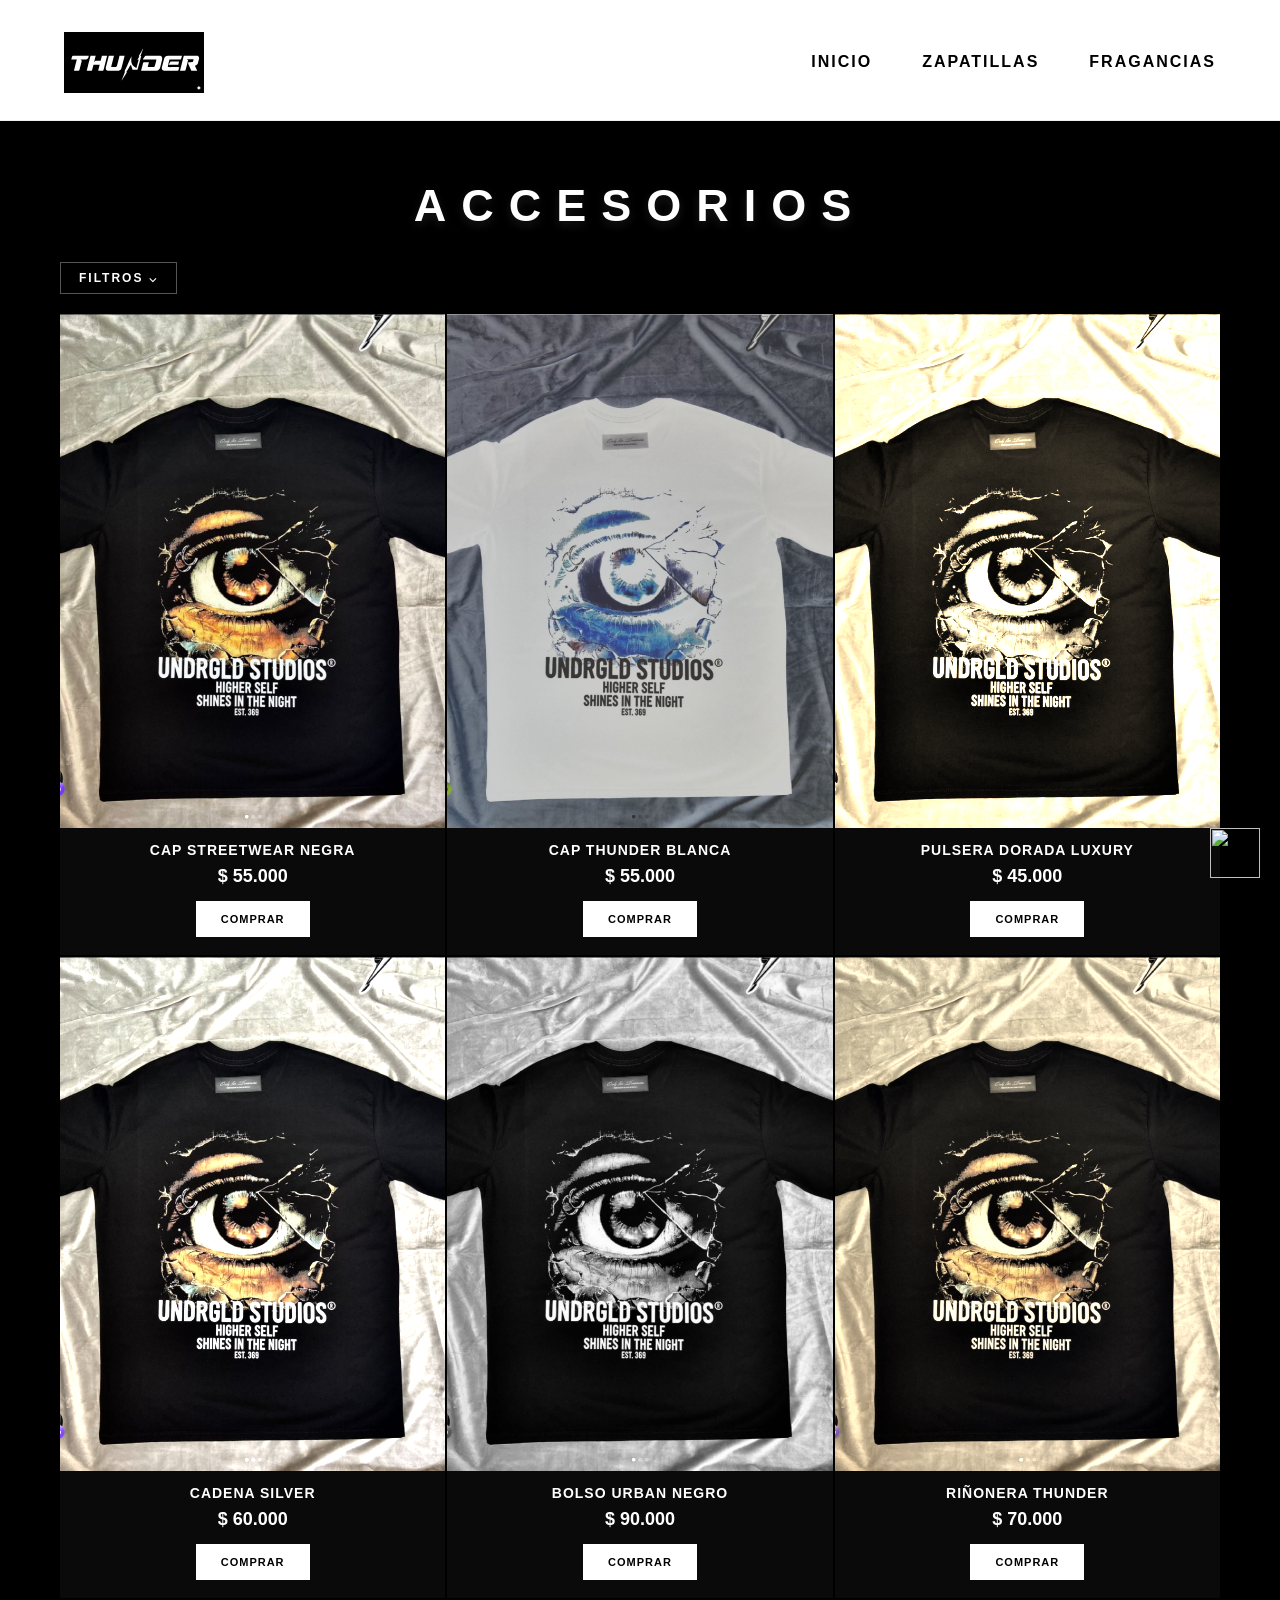
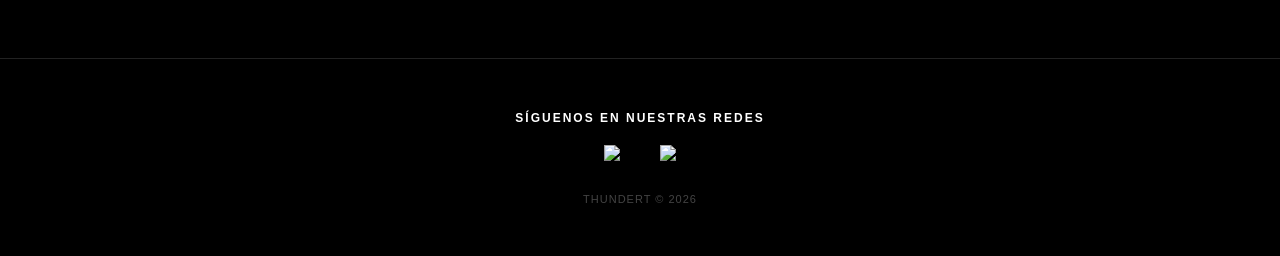
==== commit 27df685c: "arreglos" ====
--- a/accesorios.html
+++ b/accesorios.html
@@ -7,71 +7,33 @@
     <link rel="icon" href="img/favicon.png?v=2" type="image/png">
     <link rel="stylesheet" href="css/style.css?v=1.9">
     <style>
-        .contenedor-filtros {
-            max-width: 1200px;
-            margin: 0 auto;
-            padding: 0 20px 20px;
-            position: relative;
-        }
-        .btn-filtro {
-            background: none;
-            border: 1px solid #555;
-            color: #fff;
-            padding: 8px 18px;
-            font-family: Arial, sans-serif;
-            font-weight: 900;
-            cursor: pointer;
-            letter-spacing: 2px;
-            font-size: 12px;
-        }
-        .menu-desplegable {
-            display: none;
-            position: absolute;
-            background-color: #111;
-            border: 1px solid #333;
-            z-index: 100;
-            min-width: 150px;
-            top: 36px;
-            left: 20px;
-        }
-        .menu-desplegable a {
-            color: white;
-            padding: 10px 15px;
-            text-decoration: none;
-            display: block;
-            font-size: 12px;
-            font-family: Arial, sans-serif;
-            letter-spacing: 1px;
-        }
+        .contenedor-filtros { max-width: 1200px; margin: 0 auto; padding: 0 20px 20px; position: relative; }
+        .btn-filtro { background: none; border: 1px solid #555; color: #fff; padding: 8px 18px; font-family: Arial, sans-serif; font-weight: 900; cursor: pointer; letter-spacing: 2px; font-size: 12px; }
+        .menu-desplegable { display: none; position: absolute; background-color: #111; border: 1px solid #333; z-index: 100; min-width: 150px; top: 36px; left: 20px; }
+        .menu-desplegable a { color: white; padding: 10px 15px; text-decoration: none; display: block; font-size: 12px; font-family: Arial, sans-serif; letter-spacing: 1px; }
         .menu-desplegable a:hover { background: #222; }
         .mostrar { display: block !important; }
         .item-oculto { display: none !important; }
 
-        .grid-productos {
-            display: grid;
-            grid-template-columns: repeat(3, 1fr);
-            gap: 2px;
-            max-width: 1200px;
-            margin: 0 auto;
-            padding: 0 20px;
-        }
+        .grid-productos { display: grid; grid-template-columns: repeat(3, 1fr); gap: 2px; max-width: 1200px; margin: 0 auto; padding: 0 20px; }
         .tarjeta { background: #0a0a0a; cursor: pointer; overflow: hidden; }
         .tarjeta:hover .tarjeta-img { transform: scale(1.03); }
         .tarjeta-img-wrap { overflow: hidden; aspect-ratio: 3/4; background: #111; }
         .tarjeta-img { width: 100%; height: 100%; object-fit: cover; display: block; transition: transform 0.4s ease; }
-        .tarjeta-info { padding: 10px 4px 16px; }
-        .tarjeta-nombre { color: white; font-family: Arial, sans-serif; font-weight: 700; font-size: 0.75rem; text-transform: uppercase; letter-spacing: 1px; display: block; margin-bottom: 4px; }
-        .tarjeta-precio { color: #aaa; font-family: Arial, sans-serif; font-size: 0.75rem; display: block; margin-bottom: 10px; }
-        .tarjeta-btn { display: inline-block; background: white; color: black; padding: 7px 16px; font-family: Arial, sans-serif; font-weight: 900; font-size: 0.65rem; text-decoration: none; text-transform: uppercase; letter-spacing: 1px; }
-        .tarjeta-btn:hover { background: #ddd; }
 
-        @media (max-width: 768px) {
-            .grid-productos { grid-template-columns: repeat(2, 1fr); gap: 1px; padding: 0 8px; }
-            .tarjeta-nombre { font-size: 0.65rem; }
-            .tarjeta-precio { font-size: 0.65rem; }
-            .tarjeta-btn { font-size: 0.6rem; padding: 6px 10px; }
-            .tarjeta-info { padding: 8px 2px 12px; }
-        }
+        .tarjeta-info { padding: 14px 8px 18px; text-align: center; }
+.tarjeta-nombre { color: white; font-family: Arial, sans-serif; font-weight: 900; font-size: 1.4rem !important; text-transform: uppercase; letter-spacing: 1px; display: block; margin-bottom: 8px; }
+.tarjeta-precio { color: white; font-family: Arial, sans-serif; font-size: 1.8rem !important; font-weight: 900; display: block; margin-bottom: 14px; }
+.tarjeta-btn { display: inline-block; background: white; color: black !important; padding: 12px 25px; font-family: Arial, sans-serif; font-weight: 900; font-size: 1.1rem !important; text-decoration: none; text-transform: uppercase; letter-spacing: 1px; }
+.tarjeta-btn:hover { background: #ddd; }
+
+@media (max-width: 768px) {
+    .grid-productos { grid-template-columns: repeat(2, 1fr); gap: 1px; padding: 0 8px; }
+    .tarjeta-nombre { font-size: 0.85rem !important; }
+    .tarjeta-precio { font-size: 1.1rem !important; }
+    .tarjeta-btn { font-size: 0.8rem !important; padding: 8px 10px; width: 100%; }
+    .tarjeta-info { padding: 10px 4px 14px; }
+}
     </style>
 </head>
 <body style="background-color: #000; color: white;">
@@ -103,7 +65,6 @@
         </div>
 
         <main class="contenedor-principal" style="padding-top: 40px;">
-
             <h1 class="titulo-seccion-grande" style="color: white; text-align: center; letter-spacing: 15px; font-weight: 900; text-transform: uppercase; margin-bottom: 30px;">ACCESORIOS</h1>
 
             <div class="contenedor-filtros">
@@ -117,85 +78,62 @@
             </div>
 
             <div class="grid-productos">
-
                 <div class="tarjeta item-producto filtro-gorras">
-                    <div class="tarjeta-img-wrap">
-                        <img class="tarjeta-img" src="img/buso1.png" alt="Cap Streetwear">
-                    </div>
+                    <div class="tarjeta-img-wrap"><img class="tarjeta-img" src="img/buso1.png" alt="Cap Streetwear"></div>
                     <div class="tarjeta-info">
                         <span class="tarjeta-nombre">Cap Streetwear Negra</span>
                         <span class="tarjeta-precio">$ 55.000</span>
                         <a href="https://wa.me/3206081551?text=Hola,%20me%20interesa%20la%20Cap%20Streetwear%20Negra" class="tarjeta-btn">Comprar</a>
                     </div>
                 </div>
-
                 <div class="tarjeta item-producto filtro-gorras">
-                    <div class="tarjeta-img-wrap">
-                        <img class="tarjeta-img" src="img/buso1.png" alt="Cap Blanca" style="filter:invert(0.8)">
-                    </div>
+                    <div class="tarjeta-img-wrap"><img class="tarjeta-img" src="img/buso1.png" alt="Cap Blanca" style="filter:invert(0.8)"></div>
                     <div class="tarjeta-info">
                         <span class="tarjeta-nombre">Cap Thunder Blanca</span>
                         <span class="tarjeta-precio">$ 55.000</span>
                         <a href="https://wa.me/3206081551?text=Hola,%20me%20interesa%20la%20Cap%20Thunder%20Blanca" class="tarjeta-btn">Comprar</a>
                     </div>
                 </div>
-
                 <div class="tarjeta item-producto filtro-joyeria">
-                    <div class="tarjeta-img-wrap">
-                        <img class="tarjeta-img" src="img/buso1.png" alt="Pulsera" style="filter:sepia(1) brightness(1.3)">
-                    </div>
+                    <div class="tarjeta-img-wrap"><img class="tarjeta-img" src="img/buso1.png" alt="Pulsera" style="filter:sepia(1) brightness(1.3)"></div>
                     <div class="tarjeta-info">
                         <span class="tarjeta-nombre">Pulsera Dorada Luxury</span>
                         <span class="tarjeta-precio">$ 45.000</span>
                         <a href="https://wa.me/3206081551?text=Hola,%20me%20interesa%20la%20Pulsera%20Dorada%20Luxury" class="tarjeta-btn">Comprar</a>
                     </div>
                 </div>
-
                 <div class="tarjeta item-producto filtro-joyeria">
-                    <div class="tarjeta-img-wrap">
-                        <img class="tarjeta-img" src="img/buso1.png" alt="Cadena" style="filter:grayscale(0.3) brightness(1.2)">
-                    </div>
+                    <div class="tarjeta-img-wrap"><img class="tarjeta-img" src="img/buso1.png" alt="Cadena" style="filter:grayscale(0.3) brightness(1.2)"></div>
                     <div class="tarjeta-info">
                         <span class="tarjeta-nombre">Cadena Silver</span>
                         <span class="tarjeta-precio">$ 60.000</span>
                         <a href="https://wa.me/3206081551?text=Hola,%20me%20interesa%20la%20Cadena%20Silver" class="tarjeta-btn">Comprar</a>
                     </div>
                 </div>
-
                 <div class="tarjeta item-producto filtro-bolsos">
-                    <div class="tarjeta-img-wrap">
-                        <img class="tarjeta-img" src="img/buso1.png" alt="Bolso" style="filter:grayscale(1)">
-                    </div>
+                    <div class="tarjeta-img-wrap"><img class="tarjeta-img" src="img/buso1.png" alt="Bolso" style="filter:grayscale(1)"></div>
                     <div class="tarjeta-info">
                         <span class="tarjeta-nombre">Bolso Urban Negro</span>
                         <span class="tarjeta-precio">$ 90.000</span>
                         <a href="https://wa.me/3206081551?text=Hola,%20me%20interesa%20el%20Bolso%20Urban%20Negro" class="tarjeta-btn">Comprar</a>
                     </div>
                 </div>
-
                 <div class="tarjeta item-producto filtro-bolsos">
-                    <div class="tarjeta-img-wrap">
-                        <img class="tarjeta-img" src="img/buso1.png" alt="Riñonera" style="filter:sepia(0.5)">
-                    </div>
+                    <div class="tarjeta-img-wrap"><img class="tarjeta-img" src="img/buso1.png" alt="Riñonera" style="filter:sepia(0.5)"></div>
                     <div class="tarjeta-info">
                         <span class="tarjeta-nombre">Riñonera Thunder</span>
                         <span class="tarjeta-precio">$ 70.000</span>
                         <a href="https://wa.me/3206081551?text=Hola,%20me%20interesa%20la%20Riñonera%20Thunder" class="tarjeta-btn">Comprar</a>
                     </div>
                 </div>
-
             </div>
         </main>
 
         <div style="text-align: center; padding: 40px 20px; background: #000; border-top: 1px solid #222; margin-top: 60px;">
             <p style="color: white; margin-bottom: 20px; font-weight: bold; font-family: Arial, sans-serif; letter-spacing: 2px; font-size: 12px;">SÍGUENOS EN NUESTRAS REDES</p>
             <div style="display: flex; justify-content: center; gap: 40px; align-items: center;">
-                <a href="https://www.instagram.com/thunder_shoop1/" target="_blank">
-                    <img src="https://upload.wikimedia.org/wikipedia/commons/9/95/Instagram_logo_2022.svg" width="40">
-                </a>
-                <a href="https://chat.whatsapp.com/KRvYQp1eZqj1hCpYJzZqOm" target="_blank">
-                    <img src="https://upload.wikimedia.org/wikipedia/commons/6/6b/WhatsApp.svg" width="40">
-                </a>
+                <a href="https://www.instagram.com/thunder_shoop1/" target="_blank"><img src="https://upload.wikimedia.org/wikipedia/commons/9/95/Instagram_logo_2022.svg" width="40"></a>
+                <a href="https://chat.whatsapp.com/KRvYQp1eZqj1hCpYJzZqOm" target="_blank"><img src="https://upload.wikimedia.org/wikipedia/commons/6/6b/WhatsApp.svg" width="40"></a>
             </div>
             <p style="color: #444; font-size: 11px; margin-top: 30px; font-family: Arial, sans-serif; letter-spacing: 1px;">THUNDERT © 2026</p>
         </div>
--- a/css/style.css
+++ b/css/style.css
@@ -1020,68 +1020,57 @@
     z-index: 2;
 }
 
-/* Responsivo para celulares */
-@media (max-width: 768px) {
-    .seccion-categorias {
-        grid-template-columns: 1fr; /* En móvil se ponen una sobre otra */
-        padding: 10px;
-    }
-    .enlace-categoria {
-        height: 500px;
-    }
-}
-
-    /* --- CORRECCIÓN DE POSICIÓN CATEGORÍAS --- */
-    .seccion-categorias {
-        display: grid !important;
-        grid-template-columns: repeat(3, 1fr); /* Tres columnas iguales */
-        gap: 10px; 
-        padding: 20px; 
-        background-color: #000 !important; /* Fondo negro total */
-        width: 100%;
-    }
-
-    .enlace-categoria {
-        text-decoration: none;
-        display: block;
-        position: relative !important; /* Jefe de la posición del texto */
-        overflow: hidden;
-        height: 600px; /* Altura fija para que el texto no se salga */
-        background-color: #000;
-    }
-
-    .categoria-item {
-        width: 100%;
-        height: 100%;
-        position: relative;
-    }
-
-    .categoria-item img {
-        width: 100%;
-        height: 100%;
-        object-fit: cover; 
-        display: block;
-        transition: transform 0.6s ease;
-    }
-
-    /* Texto SIEMPRE dentro de la foto */
-    .texto-superpuesto {
-        position: absolute !important;
-        bottom: 40px !important; 
-        left: 50% !important;   
-        transform: translateX(-50%) !important; /* Centrado perfecto */
-        width: auto !important;
-        text-align: center;
-        color: white;
-        font-family: Arial, sans-serif;
-        font-weight: 800;
-        font-size: 1.2rem;
-        text-transform: uppercase;
-        letter-spacing: 3px;
-        z-index: 10;
-    }
-
-/* La línea debajo */
+/* =====================
+   CATEGORÍAS - SCROLL HORIZONTAL EN MÓVIL
+   ===================== */
+.seccion-categorias {
+    display: grid;
+    grid-template-columns: repeat(3, 1fr);
+    gap: 10px;
+    padding: 20px;
+    background-color: #000;
+    width: 100%;
+}
+
+.enlace-categoria {
+    text-decoration: none;
+    display: block;
+    position: relative;
+    overflow: hidden;
+    height: 600px;
+    background-color: #000;
+}
+
+.categoria-item {
+    width: 100%;
+    height: 100%;
+    position: relative;
+}
+
+.categoria-item img {
+    width: 100%;
+    height: 100%;
+    object-fit: cover;
+    display: block;
+    transition: transform 0.6s ease;
+}
+
+.texto-superpuesto {
+    position: absolute;
+    bottom: 40px;
+    left: 50%;
+    transform: translateX(-50%);
+    width: auto;
+    text-align: center;
+    color: white;
+    font-family: Arial, sans-serif;
+    font-weight: 800;
+    font-size: 1.2rem;
+    text-transform: uppercase;
+    letter-spacing: 3px;
+    z-index: 10;
+}
+
 .texto-superpuesto::after {
     content: '';
     display: block;
@@ -1091,206 +1080,109 @@
     margin: 8px auto 0;
 }
 
-/* --- AJUSTES PARA CELULAR --- */
-@media (max-width: 768px) {
-    .seccion-categorias {
-        /* Pasamos de 3 columnas a 1 sola para que las fotos respiren */
-        grid-template-columns: 1fr !important; 
-        gap: 10px;
-        padding: 10px;
-    }
-
-    .enlace-categoria {
-        /* Bajamos la altura a 300px o 400px para que no sean tan largas en el celu */
-        height: 350px !important; 
-    }
-
-    .seccion-categorias span {
-        /* Ajustamos el tamaño de la letra para que no ocupe toda la foto */
-        font-size: 1.4rem !important;
-        letter-spacing: 3px !important;
-    }
-}
-
-/* Importar una fuente parecida a la de la imagen */
-@import url('https://fonts.googleapis.com/css2?family=Inter:wght@400;700;900&display=swap');
-
-* {
-    margin: 0;
-    padding: 0;
-    box-sizing: border-box;
-    font-family: 'Inter', sans-serif; /* Letra moderna y gruesa */
-}
-
-body {
-    background-color: #000; /* Fondo negro total como en la foto */
-    color: #fff;
-}
-
-/* ENCABEZADO (Blanco arriba) */
-.encabezado {
-    background-color: #fff;
-    padding: 15px 0;
-    display: flex;
-    justify-content: center;
-}
-
-.nav-links ul li a {
-    color: #000;
-    text-transform: uppercase;
+/* =====================
+   PRODUCTOS - GRID
+   ===================== */
+.grid-productos {
+    display: grid;
+    grid-template-columns: repeat(3, 1fr);
+    gap: 40px;
+    max-width: 1200px;
+    margin: 0 auto;
+    padding: 40px 20px;
+}
+
+-info {
+    padding: 20px 5px;
+    text-align: center;
+}
+.tarjeta-nombre {
+    color: #ffffff;
+    font-family: Arial, sans-serif;
+    font-weight: 900;
+    font-size: 16px;
+    text-transform: uppercase;
+    letter-spacing: 1.5px;
+    margin-bottom: 10px;
+    display: block;
+}
+
+.tarjeta-precio {
+    color: #ffffff;
+    font-family: Arial, sans-serif;
+    font-size: 22px;
+    font-weight: 900;
+    margin-bottom: 20px;
+    display: block;
+}
+
+.tarjeta-btn {
+    display: inline-block;
+    background: #ffffff;
+    color: #000000;
+    padding: 12px 30px;
+    font-family: Arial, sans-serif;
     font-weight: 900;
     font-size: 14px;
     text-decoration: none;
-    margin-left: 20px;
-}
-
-/* FILTROS */
-.barra-filtros {
-    background-color: #000;
-    padding: 20px 5%;
-    border-bottom: 1px solid #333;
-}
-
-.barra-filtros p {
-    font-weight: 900;
-    font-size: 12px;
+    text-transform: uppercase;
     letter-spacing: 2px;
-    cursor: pointer;
-}
-
-/* TITULO HOMBRE */
-.titulo-pagina {
-    text-align: right;
-    font-size: 80px;
-    font-weight: 900;
-    letter-spacing: 15px;
-    margin: 40px 5%;
-}
-
-/* CUADRICULA DE PRODUCTOS */
-.contenedor-productos {
-    display: flex;
-    justify-content: center;
-    padding: 20px;
-}
-
-.producto-card {
-    border: 1px solid #555; /* El borde gris delgado de tu imagen */
-    padding: 25px;
-    width: 320px;
+}
+
+.tarjeta-btn:hover { background: #ddd; }
+
+.tarjeta-info {
+    padding: 20px 8px;
     text-align: center;
 }
 
-.producto-card img {
-    width: 100%;
-    margin-bottom: 20px;
-}
-
-/* LETRAS Y NUMEROS DE LA ROPA */
-.p-nombre {
-    font-weight: 900;
-    font-size: 14px;
-    margin-bottom: 10px;
-    letter-spacing: 1px;
-}
-
-.p-precio {
-    font-weight: 900;
-    font-size: 20px;
-    margin-bottom: 20px;
-}
-
-/* BOTON COMPRAR */
-.btn-comprar {
-    display: inline-block;
-    background-color: #fff;
-    color: #000;
-    padding: 10px 30px;
-    text-decoration: none;
-    font-weight: 900;
-    font-size: 12px;
-    transition: 0.3s;
-}
-
-.btn-comprar:hover {
-    background-color: #000;
-    color: #fff;
-    outline: 1px solid #fff;
-}
-
+/* =====================
+   MÓVIL
+   ===================== */
 @media (max-width: 768px) {
+
+    /* Categorías scroll horizontal */
+    .seccion-categorias {
+        display: flex !important;
+        flex-wrap: nowrap !important;
+        overflow-x: auto !important;
+        gap: 15px;
+        padding: 15px;
+        -webkit-overflow-scrolling: touch;
+        scrollbar-width: none;
+    }
+    .seccion-categorias::-webkit-scrollbar { display: none; }
+
+    .enlace-categoria {
+        flex: 0 0 85% !important;
+        height: auto !important;
+    }
+
+    .categoria-item img {
+        height: 450px;
+        object-fit: cover;
+        border-radius: 8px;
+    }
+
+    /* Productos 2 columnas */
     .grid-productos {
-        grid-template-columns: repeat(2, 1fr);
-        gap: 15px;
-        padding: 10px;
-    }
-    
-    .ultimo-ind {
-        padding: 12px !important;
-    }
-    
-    .ultimo-ind img.producto {
-        height: 150px;
-        object-fit: cover;
-    }
-    
-    .nombre-pro {
-        font-size: 0.8rem !important;
-    }
-    
-    .ultimo-ind span[style*="2.2rem"] {
-        font-size: 1.3rem !important;
-    }
-}
-
-@media (max-width: 768px) {
-    .contenedor-categorias { 
-        display: flex;
-        overflow-x: auto; /* Permite el scroll horizontal */
-        scroll-snap-type: x mandatory; /* Hace que se "ajuste" al deslizar */
-        gap: 15px;
-        padding: 10px;
-        white-space: nowrap; /* Evita que el texto salte de línea */
-        -webkit-overflow-scrolling: touch; /* Scroll suave en iPhone */
-    }
-
-    .categoria-item {
-        flex: 0 0 auto; /* Evita que las imágenes se encojan */
-        width: 80%; /* Ajusta esto para que se vea un pedazo de la siguiente imagen */
-        scroll-snap-align: center;
-    }
-}
-
-@media (max-width: 768px) {
-    .logo img {
-        filter: brightness(0) invert(1); /* Convierte el logo negro en blanco */
-        max-width: 120px; /* Ajusta el tamaño para que no sature la pantalla */
-    }
-    
-    header {
-        background-color: rgba(0, 0, 0, 0.9); /* Un fondo sólido para que resalten los links */
-    }
-}
-
-@media (max-width: 768px) {
-    .contenedor-productos {
-        display: grid;
-        grid-template-columns: repeat(2, 1fr); /* Crea las dos columnas */
-        gap: 10px; /* Espacio pequeño entre productos */
-        padding: 10px;
-    }
-
-    .producto-card {
-        width: 100%; /* Que ocupen su celda del grid */
-    }
-
-    .producto-card img {
-        height: auto;
-        object-fit: cover;
-    }
-    
-    /* Ajuste de fuente para que el precio y botón quepan bien */
-    .producto-card h3, .producto-card p {
-        font-size: 14px;
-    }
-}+        grid-template-columns: repeat(2, 1fr) !important;
+        gap: 15px !important;
+        padding: 10px !important;
+    }
+
+    .tarjeta-nombre {
+        font-size: 14px !important;
+        margin-top: 10px !important;
+    }
+
+    .tarjeta-precio {
+        font-size: 15px !important;
+    }
+
+    .tarjeta-btn {
+        width: 100% !important;
+        padding: 12px 5px !important;
+        font-size: 11px !important;
+    }
+}
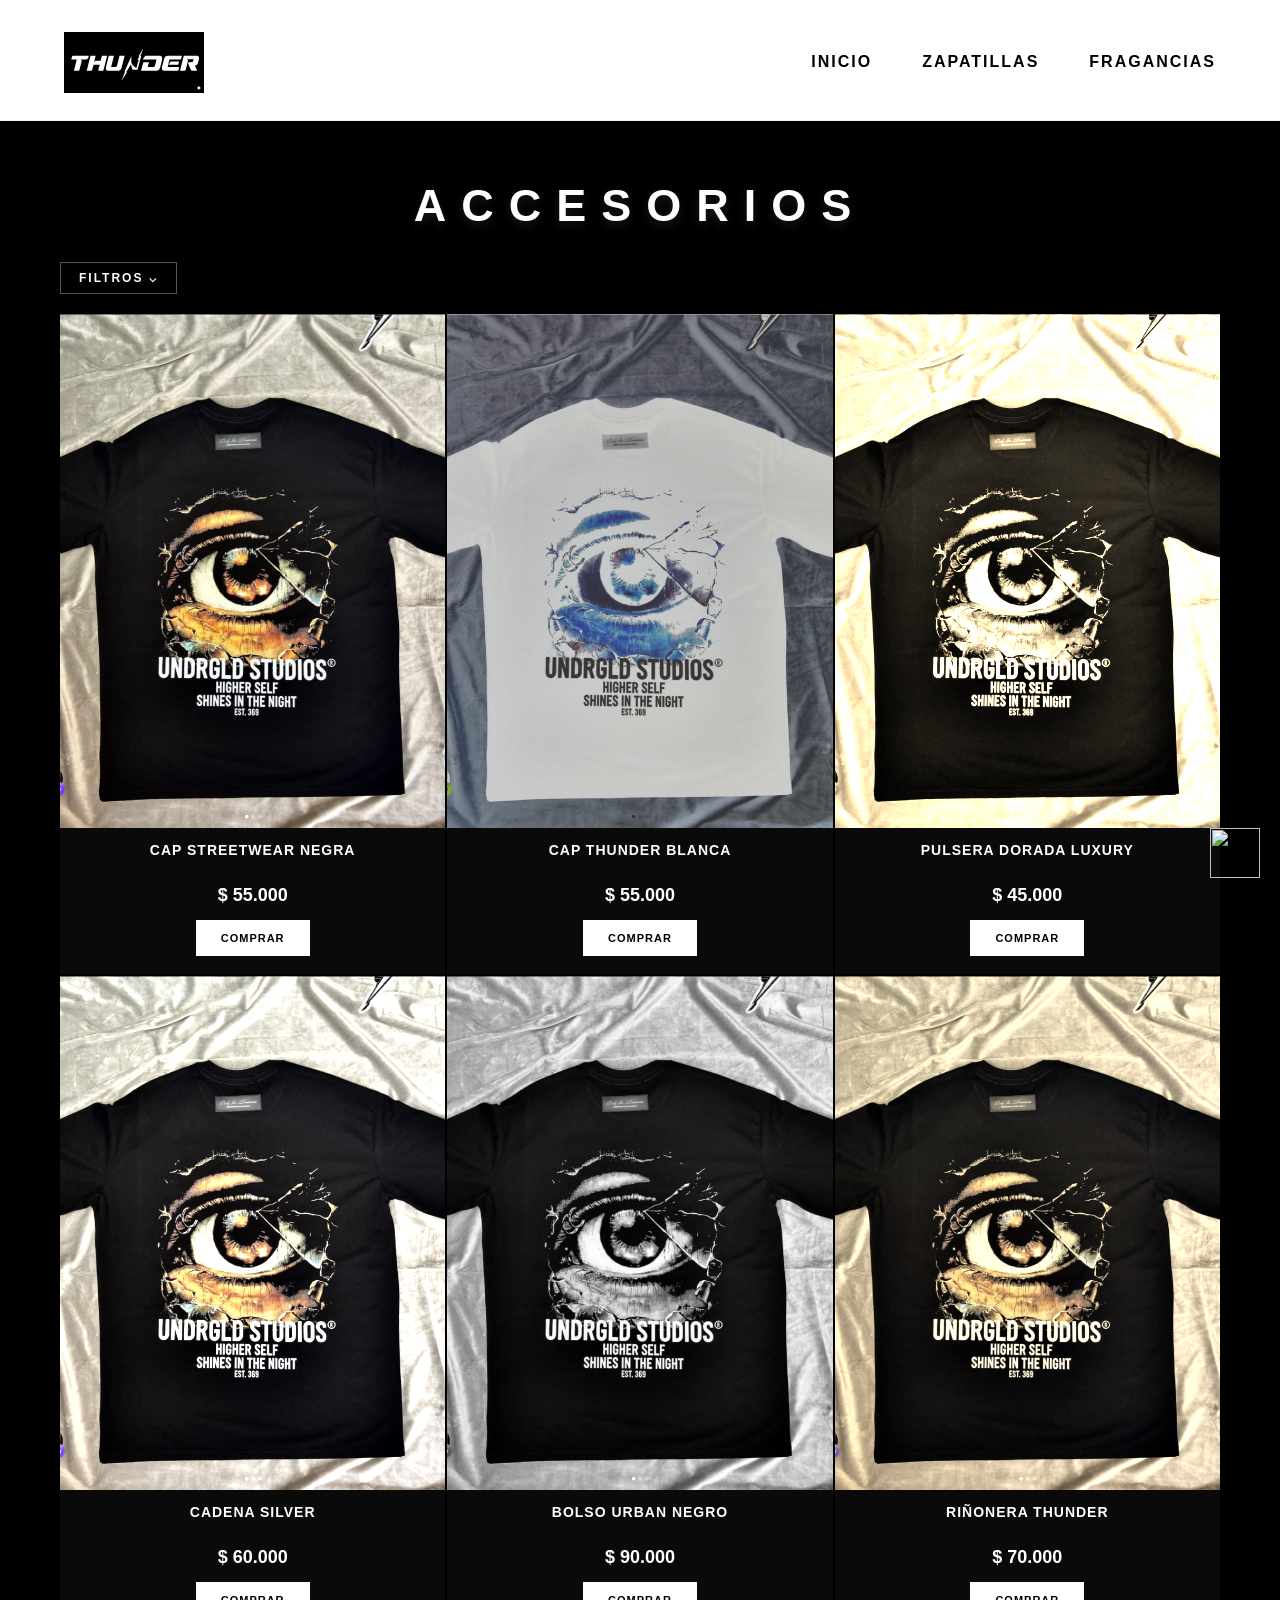
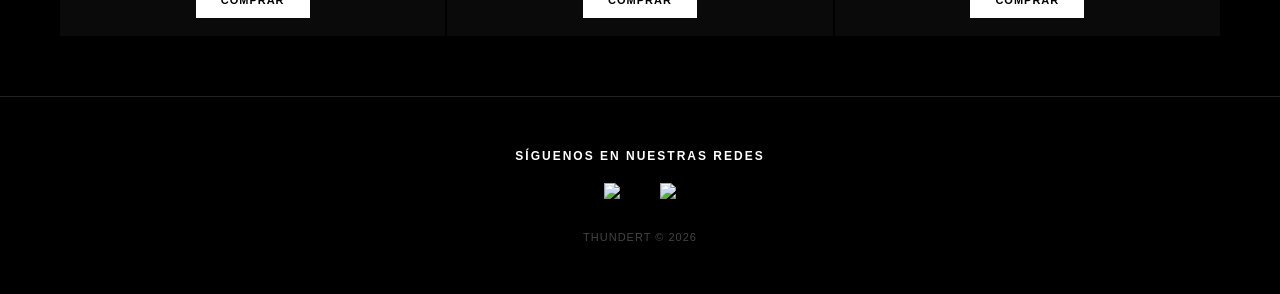
==== commit 3b833e9e: "arreglo de cosas" ====
--- a/accesorios.html
+++ b/accesorios.html
@@ -33,6 +33,9 @@
     .tarjeta-precio { font-size: 1.1rem !important; }
     .tarjeta-btn { font-size: 0.8rem !important; padding: 8px 10px; width: 100%; }
     .tarjeta-info { padding: 10px 4px 14px; }
+}
+.tarjeta-nombre {
+    min-height: 3.5rem;
 }
     </style>
 </head>
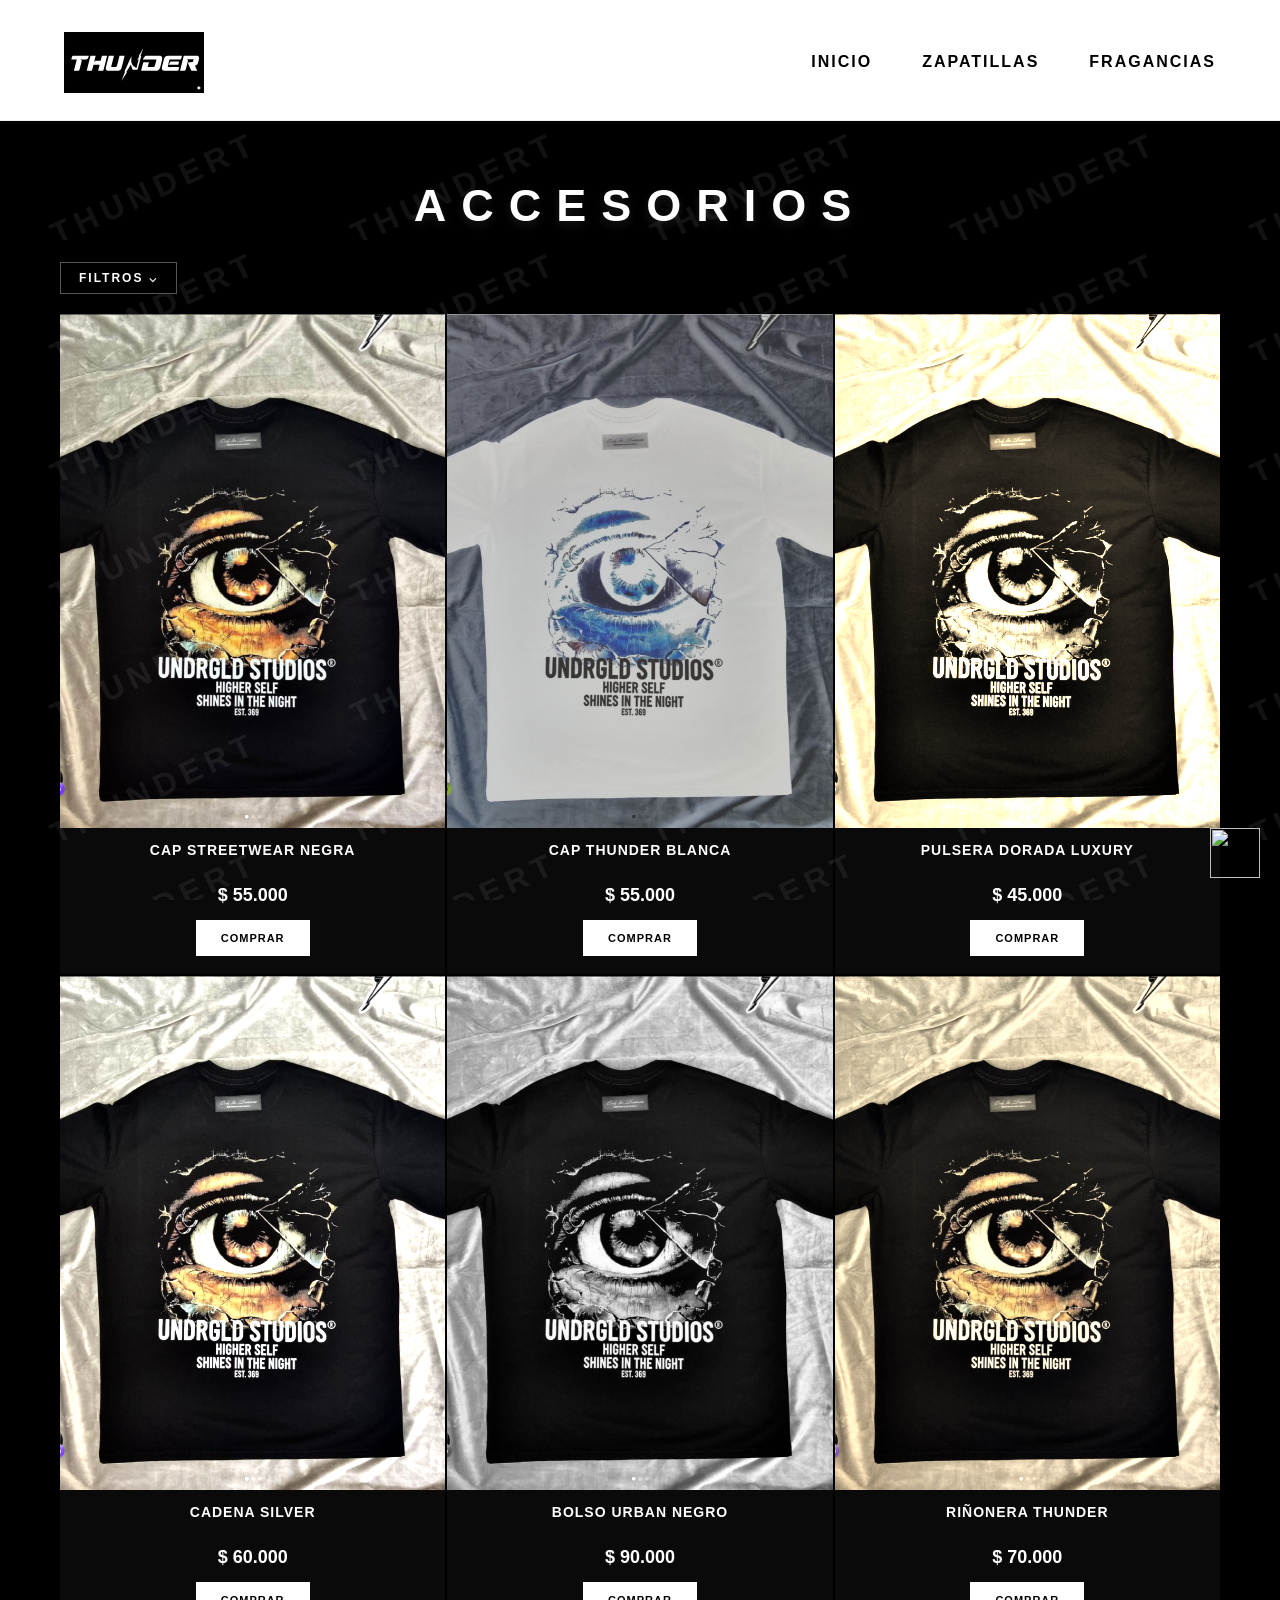
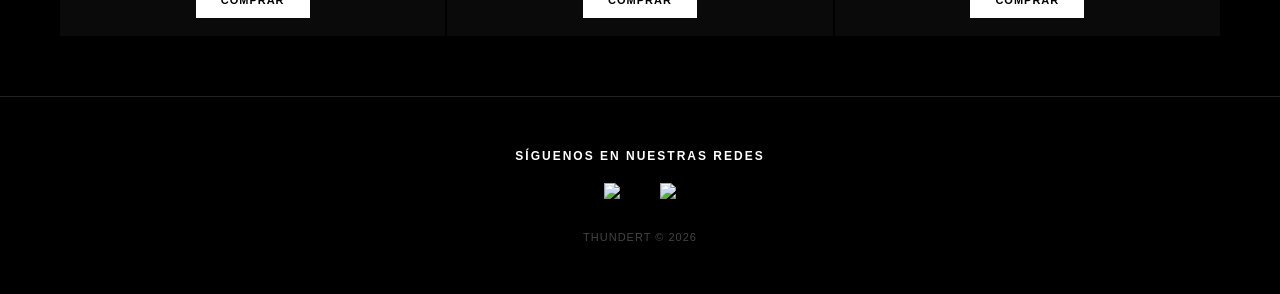
==== commit 398b9f01: "arreglos por detras" ====
--- a/accesorios.html
+++ b/accesorios.html
@@ -37,7 +37,22 @@
 .tarjeta-nombre {
     min-height: 3.5rem;
 }
-    </style>
+    
+    /* === MARCA DE AGUA THUNDERT === */
+    body {
+        position: relative;
+    }
+    body::before {
+        content: "";
+        position: fixed;
+        inset: 0;
+        background-image: url("data:image/svg+xml,%3Csvg xmlns='http://www.w3.org/2000/svg' width='300' height='120'%3E%3Ctext x='50%25' y='60%25' dominant-baseline='middle' text-anchor='middle' font-family='Arial' font-weight='900' font-size='32' fill='rgba(255,255,255,0.07)' letter-spacing='6' transform='rotate(-25 150 60)'%3ETHUNDERT%3C/text%3E%3C/svg%3E");
+        background-repeat: repeat;
+        pointer-events: none;
+        z-index: 0;
+        user-select: none;
+    }
+</style>
 </head>
 <body style="background-color: #000; color: white;">
 
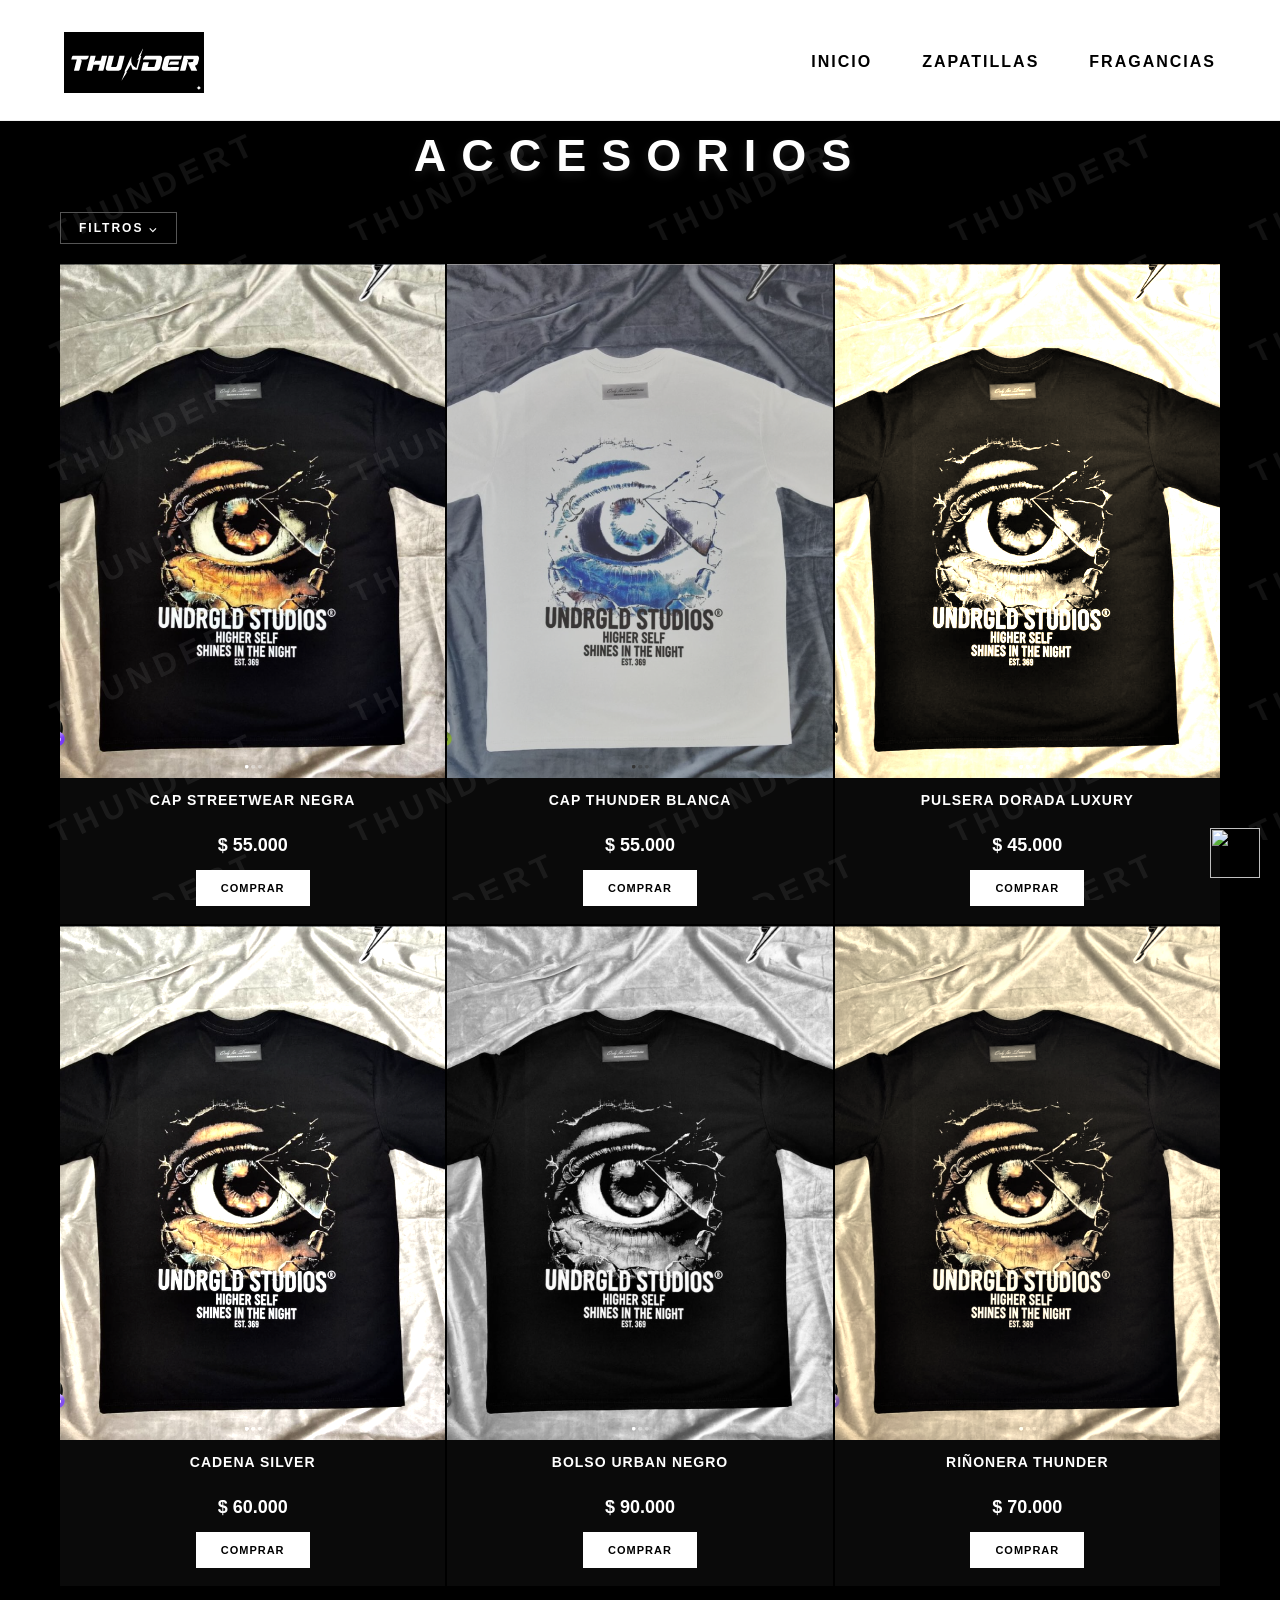
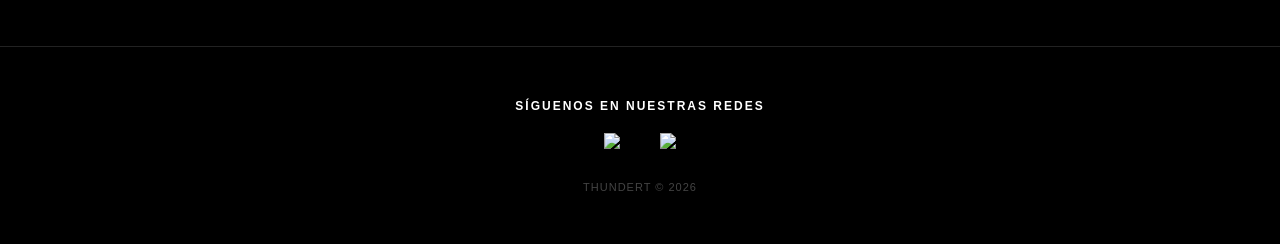
==== commit 788eb5de: "agregue cosas nuevas y modife algo" ====
--- a/accesorios.html
+++ b/accesorios.html
@@ -1,7 +1,8 @@
 <!DOCTYPE html>
-<html lang="es">
+<html lang="es" translate="no">
 <head>
     <meta charset="UTF-8">
+    <meta name="google" content="notranslate">
     <meta name="viewport" content="width=device-width, initial-scale=1.0">
     <title>ACCESORIOS | THUNDERT</title>
     <link rel="icon" href="img/favicon.png?v=2" type="image/png">
@@ -147,7 +148,7 @@
             </div>
         </main>
 
-        <div style="text-align: center; padding: 40px 20px; background: #000; border-top: 1px solid #222; margin-top: 60px;">
+        <div style="text-align: center; padding: 40px 20px; background: #000; border-top: 1px solid #222; margin-top: 60px; position: relative; z-index: 1;">
             <p style="color: white; margin-bottom: 20px; font-weight: bold; font-family: Arial, sans-serif; letter-spacing: 2px; font-size: 12px;">SÍGUENOS EN NUESTRAS REDES</p>
             <div style="display: flex; justify-content: center; gap: 40px; align-items: center;">
                 <a href="https://www.instagram.com/thunder_shoop1/" target="_blank"><img src="https://upload.wikimedia.org/wikipedia/commons/9/95/Instagram_logo_2022.svg" width="40"></a>
--- a/css/style.css
+++ b/css/style.css
@@ -1,85 +1,94 @@
-html{
+/* ============================================================
+   THUNDERT — STYLESHEET
+   Organizado por secciones para fácil edición
+   ============================================================ */
+
+
+/* ============================================================
+   1. BASE — Reset y estilos globales
+   ============================================================ */
+html {
     box-sizing: border-box;
     font-size: 62.5%;
 }
 
 *,
 *::before,
-*:after{
+*:after {
     box-sizing: inherit;
 }
 
-/* Esto pone el fondo negro en TODA la web */
 body {
     background-color: #000000 !important;
-    color: #ffffff !important; /* Pone todas las letras blancas por defecto */
+    color: #ffffff !important;
     margin: 0;
     padding: 0;
-    font-family: 'Inter', sans-serif; /* O la fuente que estés usando */
-}
-
-/* Ajuste para que los títulos y precios se vean en blanco */
+    font-family: 'Inter', sans-serif;
+}
+
 h1, h2, h3, span, div {
     color: #ffffff;
 }
 
-/* Ajuste para el carrusel y las cajas de productos */
-.bg-gray, .seccion-ultimo {
-    background-color: #0a0a0a !important; /* Un gris casi negro para dar profundidad */
-    border-radius: 10px;
-}
-
-.ultimo-ind {
-    background-color: #111111; /* Color de la tarjetita del producto */
-    padding: 15px;
-    border-radius: 8px;
-    border: 1px solid #222; /* Un borde sutil para que se note la caja */
-}
-
-.txt-base-carousel-section-price {
-    color: #ffffff !important;
-}
-  /*header*/
-
-/* --- NUEVO HEADER THUNDERT MODERNO --- */
+
+/* ============================================================
+   2. HEADER — Barra de navegación fija
+   ============================================================ */
 #headerTHUNDERT.fixed-header {
     position: fixed;
-    top: 0; /* Mejor en 0 para que no flote raro en cel */
+    top: 0;
     left: 0;
     width: 100%;
     z-index: 1000;
-    background-color: #ffffff; /* Blanco sólido como Monastery */
+    background-color: #ffffff;
     border-bottom: 1px solid #f0f0f0;
 }
 
 #header {
-    /* Le damos más altura para que el logo no esté apretado */
-    height: 120px; 
+    height: 120px;
     display: flex;
     align-items: center;
-    padding-top: 15px; /* Esto lo empuja un poco hacia abajo */
+    padding-top: 15px;
     padding-bottom: 10px;
 }
 
 #site-logo img {
-    /* Lo anchamos un poco más como pediste */
-    width: 140px; 
+    width: 140px;
     height: auto;
     display: block;
-    margin: 0 auto; /* Lo asegura en el centro */
-}
+    margin: 0 auto;
+}
+
 .wrapper {
-    width: 95%; /* Más espacio en los bordes */
-    margin: auto;
-    display: flex;
-    justify-content: space-between; /* Logo a un lado, menú al otro */
+    width: 90%;
+    margin: 0 auto;
+    display: flex;
+    justify-content: space-between;
     align-items: center;
 }
 
-
 .nav-links {
     display: flex;
     align-items: center;
+}
+
+.nav-links ul {
+    display: flex;
+    list-style-type: none;
+    margin: 0;
+    padding-left: 0;
+}
+
+.nav-links ul li {
+    margin-left: 30px;
+}
+
+.nav-links ul li a {
+    text-decoration: none;
+    color: #000000;
+    font-weight: bold;
+    text-transform: uppercase;
+    font-size: 1.6rem;
 }
 
 .d-flex {
@@ -87,111 +96,79 @@
     margin: 0;
     padding: 0;
     list-style: none;
-    gap: 20px; /* Espaciado moderno entre links */
+    gap: 20px;
 }
 
 .link-header a {
     text-decoration: none;
     color: #000000;
-    /* Subimos el tamaño para que destaquen */
-    font-size: 16px !important; 
-    /* Un poco de espacio entre letras para que se vea premium */
-    letter-spacing: 2px; 
-    text-transform: uppercase;
-    font-weight: 800; /* Más negrita para que tengan fuerza */
-}
-
-/* --- AJUSTE PARA LOGO MÁS LARGO EN CELULAR --- */
+    font-size: 16px !important;
+    letter-spacing: 2px;
+    text-transform: uppercase;
+    font-weight: 800;
+}
+
+/* Header — Responsive móvil */
+@media (max-width: 992px) {
+    #site-logo img { width: 80px; }
+    .nav-links ul li a { font-size: 1.1rem; }
+}
+
 @media (max-width: 768px) {
-    
     #headerTHUNDERT.fixed-header {
         height: auto !important;
-        padding: 10px 0 !important; /* Un poquito más de aire arriba/abajo */
-    }
-
+        padding: 5px 0 !important;
+        background-color: rgba(255, 255, 255, 0.98);
+    }
     .wrapper {
         flex-direction: column !important;
         align-items: flex-start !important;
         padding-left: 20px !important;
     }
-
     #site-logo {
         width: 100% !important;
         justify-content: flex-start !important;
-        margin-bottom: 20px !important; /* Más espacio antes de los links */
-    }
-
+        margin-bottom: 20px !important;
+    }
     #site-logo img {
-        /* AQUÍ LO HACEMOS MÁS LARGO */
-        width: 250px !important; /* Súbele a 220px o 250px si lo quieres todavía más largo */
-        max-width: 90% !important; /* Para que no toque el borde derecho */
+        width: 60px !important;
+        max-width: 90% !important;
         height: auto !important;
         margin: 0 !important;
         display: block !important;
-        
-        /* Opcional: Si quieres que las letras se vean un pelín más nítidas al agrandar */
         image-rendering: -webkit-optimize-contrast;
     }
-
     .nav-links {
-        padding-left: 0 !important; /* Alineamos los links con el inicio del logo largo */
-    }
-
+        padding-left: 0 !important;
+    }
+    .nav-links ul {
+        display: flex !important;
+        flex-direction: row !important;
+        justify-content: center !important;
+        gap: 12px !important;
+    }
+    .nav-links ul li a {
+        font-size: 0.85rem !important;
+    }
     .d-flex {
-        gap: 25px !important; /* Más separación entre DROPS, ZAPATILLAS, etc. */
+        gap: 25px !important;
         justify-content: flex-start !important;
         width: 100% !important;
         margin-top: 10px !important;
     }
-
     .link-header a {
-        /* En celular un poco más grandes que antes pero que quepan */
-        font-size: 14px !important; 
+        font-size: 14px !important;
         letter-spacing: 1px !important;
     }
-   
-}
-/*footer*/
-
-.footer-basic{
-    padding:  40px 0;
-    background-color: #000;
-    color: #ffffff;
-}
-
-.footer-basic .social{
-    text-align: center;
-
-}
-
-.footer-basic .social > a{
-    font-size: 24px;
-    width: 40px;
-    height: 40px;
-    line-height: 40px;
-    display: inline-block;
-    text-align: center;
-    border-radius: 50%;
-    border: 1px solid #ffffff;
-    margin: 0 8px;
-    color: #ffffff;
-    opacity: 0.75;
-    
-}
-
-.footer-basic .social > a:hover{
-    opacity: 1;
-}
-
-/*portada*/
-
-/* =======================================================
-    ESTILOS DE LA PORTADA (SEGÚN EL VIDEO)
-   ======================================================= */
-
+}
+
+
+/* ============================================================
+   3. PORTADA / BANNER PRINCIPAL
+   ============================================================ */
 .portada {
     background-image: url(../img/banner.jpeg);
-    background-attachment: scroll; /* Cambiado de fixed a scroll para mejor compatibilidad en móvil */
+    background-attachment: scroll;
     height: 100vh;
     width: 100%;
     background-size: cover;
@@ -205,16 +182,17 @@
 }
 
 .header__texto {
+    display: none !important; /* Texto del banner oculto */
     text-align: center;
     color: #ffffff;
     max-width: 800px;
     z-index: 2;
-    padding: 0 20px; /* Margen para que el texto no toque los bordes del cel */
+    padding: 0 20px;
 }
 
 .header__texto h2 {
     font-size: 7rem;
-    margin: 0px 0px 10px 0px;
+    margin: 0 0 10px 0;
     text-transform: uppercase;
     letter-spacing: 5px;
     font-weight: 900;
@@ -236,136 +214,28 @@
     letter-spacing: 2px;
 }
 
-/* --- AJUSTES ESPECÍFICOS PARA CELULAR --- */
+/* Portada — Responsive móvil */
 @media (max-width: 768px) {
     .portada {
-        /* 1. Eliminamos cualquier color gris de fondo */
-        background-color: #000 !important; 
-        
-        /* 2. Ajustamos la imagen para que toque los bordes laterales */
+        background-color: #000 !important;
         background-image: url(../img/banner.jpeg);
-        background-size: contain !important; /* Muestra la imagen completa sin recortar */
+        background-size: contain !important;
         background-repeat: no-repeat !important;
         background-position: center center !important;
-
-        /* 3. El truco maestro: Altura proporcional */
-        /* En lugar de 80vh o 100vh que dejan huecos, usamos una altura baja */
-        height: 220px !important; 
-        
-        /* 4. Quitamos márgenes que puedan estar empujando el contenido */
+        height: 220px !important;
         margin: 0 !important;
         padding: 0 !important;
-        
-        /* 5. Si hay un degradado o overlay gris, lo quitamos */
         background-blend-mode: normal !important;
     }
-
-    /* Si el espacio gris es arriba (por el menú), ajustamos el margen */
-    .header {
-        margin-bottom: 0 !important;
-    }
-}
-
-    /* Ocultamos el texto que está encima para que no tape tu logo de fondo */
-    .header__texto {
-        display: none !important;
-    }
-
-
-/* =======================================================
-    ALINEACIÓN DEL HEADER (LOGO IZQ / MENÚ DER)
-   ======================================================= */
-
-.wrapper {
-    width: 90%;
-    margin-top: 0px;
-    margin-right: auto;
-    margin-bottom: 0px;
-    margin-left: auto;
-    display: flex;
-    justify-content: space-between;
-    align-items: center;
-}
-
-.nav-links ul {
-    display: flex;
-    list-style-type: none;
-    margin-top: 0px;
-    margin-right: 0px;
-    margin-bottom: 0px;
-    margin-left: 0px;
-    padding-left: 0px;
-}
-
-.nav-links ul li {
-    margin-left: 30px;
-}
-
-.nav-links ul li a {
-    text-decoration: none;
-    color: #000000;
-    font-weight: bold;
-    text-transform: uppercase;
-    font-size: 1.6rem;
-}
-
-/* RESPONSIVE */
-
-/* =======================================================
-    1. TABLET (Pantallas medianas)
-   ======================================================= */
-@media (max-width: 992px) {
-    #site-logo img { width: 80px; }
-    .nav-links ul li a { font-size: 1.1rem; }
-    .header__texto h2 { font-size: 4rem; }
-}
-
-/* =======================================================
-    2. CELULAR (Lo que verá el dueño en su móvil)
-   ======================================================= */
-@media (max-width: 768px) {
-    /* Header ultra delgado */
-    #headerTHUNDERT.fixed-header {
-        padding: 5px 0 !important;
-        background-color: rgba(255, 255, 255, 0.98);
-    }
-
-    /* Logo pequeño para ganar espacio */
-    #site-logo img {
-        width: 60px !important;
-        margin-bottom: 2px !important;
-    }
-
-    /* Menú en una sola línea horizontal */
-    .nav-links ul {
-        display: flex !important;
-        flex-direction: row !important;
-        justify-content: center !important;
-        gap: 12px !important;
-    }
-
-    .nav-links ul li a {
-        font-size: 0.85rem !important;
-    }
-
-    /* Bajamos la portada para que el logo no tape a THUNDERT */
-    .portada {
-        padding-top: 150px !important; 
-        height: 100vh;
-        display: flex;
-        flex-direction: column;
-        justify-content: flex-start;
-    }
-
     .header__texto h2 {
         font-size: 3.2rem !important;
     }
 }
 
 
-/* =======================================================
-    3. WHATSAPP FLOTANTE (Abajo a la derecha)
-   ======================================================= */
+/* ============================================================
+   4. WHATSAPP — Botón flotante
+   ============================================================ */
 .whatsapp-container {
     position: fixed;
     bottom: 20px;
@@ -385,42 +255,24 @@
 }
 
 
-
-/* =======================================================
-    SECCIÓN LO ÚLTIMO - CARRUSEL THUNDERT
-   ======================================================= */
-
-/* Título imponente y centrado */
-/* --- TÍTULOS IMPONENTES SOBRE FONDO NEGRO --- */
-.titulo-seccion-grande, .titulo-seccion {
-    color: #ffffff !important; /* Blanco puro para resaltar */
-    font-family: 'Arial Black', Gadget, sans-serif !important; 
+/* ============================================================
+   5. SECCIÓN "LO ÚLTIMO" — Carrusel principal (index.html)
+   ============================================================ */
+.titulo-seccion-grande,
+.titulo-seccion {
+    color: #ffffff !important;
+    font-family: 'Arial Black', Gadget, sans-serif !important;
     font-weight: 900 !important;
     text-align: center;
     text-transform: uppercase;
-    
-    /* Ajuste de escala: imponente pero equilibrado */
-    font-size: 4.5rem; 
-    letter-spacing: 8px; /* Un poco menos de 12px para que no se pierda la lectura */
-    margin: 60px 0;
-    
-    /* Sombra sutil para dar profundidad */
-    text-shadow: 0px 4px 10px rgba(255, 255, 255, 0.1);
-    display: block;
-    width: 100%;
-}
-
-/* Ajuste para que el nombre del producto sea idéntico al de los zapatos */
-.nombre-pro, .nombre-producto {
-    font-family: 'Arial Black', sans-serif !important;
-    font-weight: 900 !important;
-    font-size: 1.4rem !important;
-    letter-spacing: -1px !important; /* Letras juntas como en FUERZA AÉREA */
-    color: #000 !important; /* Negro porque la tarjeta del producto es blanca */
-    text-transform: uppercase;
-}
-
-/* Contenedor que agrupa flechas y productos */
+    font-size: 4.5rem;
+    letter-spacing: 8px;
+    margin: 10px 0;
+    text-shadow: 0px 4px 10px rgba(255,255,255,0.1);
+    display: block;
+    width: 100%;
+}
+
 .carrusel-wrapper {
     position: relative;
     display: flex;
@@ -428,80 +280,29 @@
     width: 100%;
     max-width: 1400px;
     margin: 0 auto;
-    padding: 0 60px; /* Espacio para que las flechas no tapen el contenido */
-}
-
-/* El "túnel" por donde pasan las camisas */
+    padding: 0 60px;
+}
+
+.bg-gray,
+.seccion-ultimo {
+    background-color: #0a0a0a !important;
+    border-radius: 10px;
+}
+
 .bg-gray.seccion-ultimo {
     display: flex;
-    flex-direction: row;   /* Fuerza la fila */
-    flex-wrap: nowrap;     /* OBLIGATORIO: Evita que las camisas se vayan hacia abajo */
+    flex-direction: row;
+    flex-wrap: nowrap;
     justify-content: flex-start;
     align-items: stretch;
     gap: 25px;
-    padding: 40px 10px;
-    width: 100%;
-    overflow-x: hidden;    /* Esconde la barra de scroll */
+    padding: 10px;
+    width: 100%;
+    overflow-x: hidden;
     scroll-behavior: smooth;
-    background-color: #f3f3f3; /* Color de fondo gris claro */
-}
-
-/* Tarjeta de cada Camisa */
-.ultimo-ind {
-    background-color: #ffffff;
-    border-radius: 12px;
-    box-shadow: 0 4px 15px rgba(0,0,0,0.1);
-    min-width: 320px;      /* Ancho fijo para cada una de las 20 camisas */
-    max-width: 320px;
-    flex-shrink: 0;        /* OBLIGATORIO: Evita que se aplasten las tarjetas */
-    padding: 20px;
-    text-align: center;
-    display: flex;
-    flex-direction: column;
-    justify-content: space-between;
-}
-
-/* La Imagen de la Camisa */
-.producto {
-    width: 100%;
-    height: 300px;         /* Altura fija para que todas se vean iguales */
-    object-fit: cover;     /* Ajusta la imagen sin deformarla */
-    border-radius: 8px;
-    margin-bottom: 15px;
-    display: block;
-}
-
-/* Etiquetas de Descuento */
-.txt-base-carousel-secction--discount {
-    background-color: #000;
-    color: #fff;
-    padding: 3px 8px;
-    font-size: 1rem;
-    font-weight: bold;
-    border-radius: 3px;
-    margin: 0 5px;
-    text-transform: uppercase;
-}
-
-/* Texto del Nombre */
-.ultimo-ind span:not(.txt-base-carousel-secction--discount) {
-    display: block;
-    font-size: 1.4rem;
-    font-weight: bold;
-    color: #000;
-    text-transform: uppercase;
-    margin: 10px 0;
-}
-
-/* El Precio */
-.txt-base-carousel-section-price {
-    font-size: 1.8rem;
-    font-weight: 800;
-    color: #333;
-    margin-bottom: 15px;
-}
-
-/* --- BOTONES DE FLECHAS --- */
+    background-color: transparent;
+}
+
 .flecha-carrusel {
     position: absolute;
     top: 50%;
@@ -521,20 +322,122 @@
     transition: 0.3s ease;
 }
 
-.flecha-carrusel.prev {
-    left: 5px; /* Pegada al borde izquierdo */
-}
-
-.flecha-carrusel.next {
-    right: 5px; /* Pegada al borde derecho */
-}
-
+.flecha-carrusel.prev { left: 5px; }
+.flecha-carrusel.next { right: 5px; }
 .flecha-carrusel:hover {
     background: #333;
     transform: translateY(-50%) scale(1.1);
 }
 
-/* Botón AGREGAR */
+/* Tarjeta individual del carrusel */
+.ultimo-ind {
+    flex: 0 0 300px !important;
+    min-width: 300px !important;
+    background-color: white !important;
+    border-radius: 20px !important;
+    padding: 20px !important;
+    display: flex !important;
+    flex-direction: column !important;
+    align-items: center !important;
+    scroll-snap-align: center !important;
+    box-shadow: 0 4px 15px rgba(0,0,0,0.1);
+    text-align: center;
+    justify-content: space-between;
+}
+
+.ultimo-ind img {
+    width: 100% !important;
+    height: auto !important;
+    border-radius: 10px !important;
+}
+
+.ultimo-ind .producto {
+    width: 100% !important;
+    height: 300px !important;
+    object-fit: contain !important;
+    background-color: #fcfcfc !important;
+    border-radius: 10px !important;
+    padding: 20px !important;
+    transition: transform 0.3s ease !important;
+}
+
+.ultimo-ind:hover .producto { transform: scale(1.05) !important; }
+
+.nombre-pro,
+.nombre-producto {
+    font-family: Arial, sans-serif !important;
+    font-weight: 900 !important;
+    font-size: 1.8rem !important;
+    text-transform: uppercase !important;
+    color: #000000 !important;
+    display: block !important;
+    margin-top: 15px !important;
+    letter-spacing: -0.5px !important;
+}
+
+.precio {
+    font-family: Arial, sans-serif !important;
+    font-weight: 900 !important;
+    font-size: 2.2rem !important;
+    color: #000000 !important;
+    margin: 10px 0 !important;
+    display: block !important;
+}
+
+.txt-base-carousel-section-price {
+    font-family: Arial, sans-serif !important;
+    font-weight: 900 !important;
+    font-size: 2.2rem !important;
+    color: #000000 !important;
+    text-align: center !important;
+    display: block !important;
+    margin: 15px 0 !important;
+    line-height: 1 !important;
+    letter-spacing: -1px !important;
+}
+
+.txt-base-carousel-section-price::first-letter {
+    font-size: 1.6rem;
+    vertical-align: top;
+}
+
+.txt-base-carousel-secction--discount {
+    background-color: #000;
+    color: #fff;
+    padding: 3px 8px;
+    font-size: 1rem;
+    font-weight: bold;
+    border-radius: 3px;
+    margin: 0 5px;
+    text-transform: uppercase;
+}
+
+.ultimo-ind span:not(.txt-base-carousel-secction--discount) {
+    display: block;
+    font-size: 1.4rem;
+    font-weight: bold;
+    color: #000;
+    text-transform: uppercase;
+    margin: 10px 0;
+}
+
+.boton-comprar-wa {
+    display: block;
+    background-color: #000;
+    color: #fff !important;
+    text-align: center;
+    padding: 10px;
+    margin-top: 10px;
+    text-decoration: none;
+    font-weight: 900 !important;
+    font-size: 14px;
+    font-family: Arial, sans-serif !important;
+    text-transform: uppercase !important;
+    border-radius: 4px;
+}
+
+.boton-comprar-wa:hover { background-color: #333; }
+
 .boton--primario {
     background-color: #000000;
     color: #ffffff;
@@ -548,12 +451,113 @@
     width: 100%;
 }
 
-.boton--primario:hover {
-    background-color: #444;
-}
-
-/*categorias*/
-
+.boton--primario:hover { background-color: #444; }
+
+.producto {
+    width: 100%;
+    height: 300px;
+    object-fit: cover;
+    border-radius: 8px;
+    margin-bottom: 15px;
+    display: block;
+}
+
+/* Carrusel — Responsive móvil */
+@media (max-width: 767px) {
+    .titulo-seccion-grande {
+        font-size: 1.8rem !important;
+        letter-spacing: 4px !important;
+        margin-top: 10px !important;
+        margin-bottom: 15px !important;
+        display: block;
+    }
+    .ultimo-ind {
+        padding: 10px !important;
+        margin: 5px !important;
+    }
+    .ultimo-ind .producto {
+        height: 180px !important;
+        object-fit: contain !important;
+    }
+    .nombre-pro { font-size: 1.1rem !important; }
+    .txt-base-carousel-section-price { font-size: 1.4rem !important; }
+}
+
+@media (min-width: 768px) {
+    .ultimo-ind {
+        flex: 0 0 31.5% !important;
+        min-width: 320px !important;
+    }
+}
+
+
+/* ============================================================
+   6. SECCIÓN CATEGORÍAS — HOMBRE / MUJER / ACCESORIOS (index)
+   ============================================================ */
+.seccion-categorias {
+    display: grid !important;
+    grid-template-columns: repeat(3, 1fr);
+    gap: 15px;
+    padding: 20px;
+    background-color: #000;
+    width: 100%;
+    margin: 0;
+}
+
+.enlace-categoria {
+    text-decoration: none;
+    display: block;
+    position: relative;
+    overflow: hidden;
+    height: 600px;
+    background-color: #000;
+}
+
+.categoria-item {
+    width: 100% !important;
+    height: 100% !important;
+    position: relative;
+}
+
+.categoria-item img {
+    width: 100% !important;
+    height: 100% !important;
+    object-fit: cover !important;
+    display: block !important;
+    filter: brightness(0.9);
+    transition: transform 0.6s ease;
+}
+
+.enlace-categoria:hover img { transform: scale(1.05); }
+
+/* Nombre sobre la imagen (HOMBRE / ACCESORIOS / MUJER) */
+.texto-superpuesto {
+    position: absolute;
+    bottom: 40px;           /* ← Cambia este valor para subir/bajar el texto */
+    left: 50%;
+    transform: translateX(-50%);
+    text-align: center;
+    color: white;
+    font-family: Arial, sans-serif;
+    font-weight: 800;
+    font-size: 1.2rem;      /* ← Cambia para agrandar/achicar el texto */
+    text-transform: uppercase;
+    letter-spacing: 3px;
+    z-index: 10;
+}
+
+/* Línea decorativa debajo del nombre */
+.texto-superpuesto::after {
+    content: '';
+    display: block;
+    width: 60px;            /* ← Cambia el ancho de la línea */
+    height: 3px;            /* ← Cambia el grosor de la línea */
+    background-color: white;
+    margin: 10px auto 0;
+    box-shadow: 0 0 8px rgba(255,255,255,0.6);
+}
+
+/* Categorías antiguas (contenedor-categorias) */
 .contenedor-categorias {
     display: grid;
     grid-template-columns: repeat(auto-fit, minmax(300px, 1fr));
@@ -564,12 +568,12 @@
 
 .categoria-card {
     position: relative;
-    height: 75vh; 
+    height: 75vh;
     overflow: hidden;
     display: flex;
     align-items: flex-end;
     justify-content: center;
-    background-color: #1a1a1a; /* Fondo por si la imagen tarda en cargar */
+    background-color: #1a1a1a;
 }
 
 .categoria-card img {
@@ -596,8 +600,8 @@
 
 .categoria-info h2 {
     color: white;
-    font-size: 16px; /* Tamaño un poco más sutil */
-    letter-spacing: 7px; /* Espaciado Monastery total */
+    font-size: 16px;
+    letter-spacing: 7px;
     font-weight: 300;
     text-transform: uppercase;
     margin: 0;
@@ -613,175 +617,129 @@
     transition: width 0.4s ease;
 }
 
-.categoria-card:hover .categoria-info h2::after {
-    width: 60px;
-}
-/* EFECTO SCROLL LATERAL PARA CELULARES */
+.categoria-card:hover .categoria-info h2::after { width: 60px; }
+
+/* Categorías — Responsive móvil */
 @media (max-width: 768px) {
+    .seccion-categorias {
+        display: flex !important;
+        flex-wrap: nowrap !important;
+        overflow-x: auto !important;
+        gap: 15px;
+        padding: 15px;
+        -webkit-overflow-scrolling: touch;
+        scrollbar-width: none;
+    }
+    .seccion-categorias::-webkit-scrollbar { display: none; }
+    .enlace-categoria {
+        flex: 0 0 85% !important;
+        height: auto !important;
+    }
+    .categoria-item img {
+        height: 450px;
+        object-fit: cover;
+        border-radius: 8px;
+    }
     .contenedor-categorias {
-        display: flex !important; /* Cambiamos de rejilla a fila */
-        overflow-x: auto !important; /* Permite deslizar a los lados */
-        scroll-snap-type: x mandatory; /* Hace que la imagen se "ajuste" al centro al soltar */
+        display: flex !important;
+        overflow-x: auto !important;
+        scroll-snap-type: x mandatory;
         gap: 10px;
         padding: 10px;
-        -webkit-overflow-scrolling: touch; /* Scroll suave en iPhone */
-    }
-
-    .contenedor-categorias::-webkit-scrollbar {
-        display: none; /* Oculta la barra de scroll para que se vea más limpio */
-    }
-
+        -webkit-overflow-scrolling: touch;
+    }
+    .contenedor-categorias::-webkit-scrollbar { display: none; }
     .categoria-card {
-        flex: 0 0 85%; /* Cada carta ocupa el 85% del ancho para que se vea un poquito de la siguiente */
-        height: 60vh; /* Un poco más bajitas para que no tapen toda la pantalla */
-        scroll-snap-align: center; /* Centra la imagen al deslizar */
-        border-radius: 5px; /* Opcional: un toque sutil */
-    }
-
+        flex: 0 0 85%;
+        height: 60vh;
+        scroll-snap-align: center;
+        border-radius: 5px;
+    }
     .categoria-info h2 {
-        font-size: 14px; /* Texto un poco más pequeño para celular */
+        font-size: 14px;
         letter-spacing: 4px;
     }
 }
-.boton-comprar-wa {
-    display: block;
-    background-color: #000;
-    color: #fff;
+
+
+/* ============================================================
+   7. HOMBRE & MUJER — Grid de productos con tallas
+   ============================================================ */
+.grid-productos {
+    display: grid;
+    grid-template-columns: repeat(3, 1fr);
+    gap: 40px;
+    max-width: 1200px;
+    margin: 0 auto;
+    padding: 40px 20px;
+}
+
+/* Tarjeta de producto */
+.tarjeta-nombre {
+    color: #ffffff;
+    font-family: Arial, sans-serif;
+    font-weight: 900;
+    font-size: 16px;
+    text-transform: uppercase;
+    letter-spacing: 1.5px;
+    margin-bottom: 10px;
+    display: block;
+}
+
+.tarjeta-precio {
+    color: #ffffff;
+    font-family: Arial, sans-serif;
+    font-size: 22px;
+    font-weight: 900;
+    margin-bottom: 20px;
+    display: block;
+}
+
+.tarjeta-btn {
+    display: inline-block;
+    background: #ffffff;
+    color: #000000;
+    padding: 12px 30px;
+    font-family: Arial, sans-serif;
+    font-weight: 900;
+    font-size: 14px;
+    text-decoration: none;
+    text-transform: uppercase;
+    letter-spacing: 2px;
+}
+
+.tarjeta-btn:hover { background: #ddd; }
+
+.tarjeta-info {
+    padding: 20px 8px;
     text-align: center;
-    padding: 10px;
-    margin-top: 10px;
-    text-decoration: none;
-    font-weight: 800;
-    font-size: 14px;
-    border-radius: 4px;
-}
-
-/* Esto limpia cualquier residuo que empuje el título a los lados */
-.content-fragancias {
-    padding-top: 160px !important; /* Espacio exacto para que el header no lo tape */
-    display: flex !important;
-    flex-direction: column !important;
-    align-items: center !important;
-    width: 100% !important;
-    background-color: #000 !important;
-}
-
-.titulo-principal {
-    color: #fff !important;
-    font-size: 3.5rem !important;
-    letter-spacing: 12px !important;
-    text-transform: uppercase !important;
-    font-weight: 900 !important;
-    margin: 0 auto 50px auto !important; /* Centrado horizontal automático */
-    text-align: center !important;
-    width: 100% !important;
-}
-
-/* Estilo para el nombre de la marca encima del scroll */
-
-
-
-.ultimo-ind img {
-    width: 100%;
-    border-radius: 8px;
-}
-
-
-
-
-/* Título de la Marca Centrado y Estilizado */
-
-
-/* Línea sutil debajo del nombre de la marca */
-.titulo-marca::after {
-    content: '';
-    display: block;
-    width: 50px;
-    height: 4px;
-    background-color: white;
-    margin: 10px auto 0 auto; /* Centra la línea */
-}
-
-
-/* --- DISEÑO DE SNEAKERS FINAL --- */
-
-/* 1. Nombres de marcas (Nike, Valentino, Adidas) */
-
-
-/* Línea blanca debajo del nombre */
-.titulo-marca::after {
-    content: '';
-    display: block;
-    width: 50px;
-    height: 4px;
-    background-color: white;
-    margin: 10px auto 0 auto;
-}
-
-/* 2. El contenedor que permite deslizar a los lados */
-/* ELIMINA cualquier otra versión de .contenedor-horizontal y pega esta */
-
-/* Esto es para que no se vea la barra gris fea abajo */
-.contenedor-horizontal::-webkit-scrollbar {
-    display: none !important;
-    width: 0 !important;
-    height: 0 !important;
-}
-
-/* 3. La tarjeta blanca del zapato */
-
-
-
-/* 4. Ajustes para que en Computadora se vea ordenado */
-/* --- ESTO ES SOLO PARA CELULARES --- */
-@media (max-width: 767px) {
-    /* Achicamos el título de FRAGANCIA */
-    .titulo-seccion-grande {
-        font-size: 1.8rem !important; /* Más pequeño para que no asuste */
-        letter-spacing: 4px !important; /* Juntamos las letras */
+}
+
+/* Hombre & Mujer — Responsive móvil */
+@media (max-width: 768px) {
+    .grid-productos {
+        grid-template-columns: repeat(2, 1fr) !important;
+        gap: 15px !important;
+        padding: 10px !important;
+    }
+    .tarjeta-nombre {
+        font-size: 14px !important;
         margin-top: 10px !important;
-        margin-bottom: 15px !important;
-        display: block;
-    }
-
-    /* Ajustamos la tarjeta del perfume para que no sea tan gigante */
-    .ultimo-ind {
-        padding: 10px !important;
-        margin: 5px !important;
-    }
-
-    /* Reducimos la foto del perfume para que quepa todo en la pantalla */
-    .ultimo-ind .producto {
-        height: 180px !important; /* Altura más cómoda para el dedo */
-        object-fit: contain !important;
-    }
-
-    /* Ajustamos el tamaño del nombre y precio para que quepan bien */
-    .nombre-pro {
-        font-size: 1.1rem !important;
-    }
-    
-    .txt-base-carousel-section-price {
-        font-size: 1.4rem !important;
-    }
-}
-
-/* --- ESTO ES PARA COMPUTADORA (Lo que ya tenías) --- */
-@media (min-width: 768px) {
-    .ultimo-ind {
-        flex: 0 0 31.5% !important; 
-        min-width: 320px !important;
-    }
-
-    .titulo-marca {
-        font-size: 3rem !important;
-    }
-}
-/* =======================================================
-   SECCIÓN DE ZAPATILLAS (CARRUSEL LATERAL) - VERSIÓN FINAL
-   ======================================================= */
-
-/* 1. Título de la Marca (Nike, Adidas, etc.) */
+    }
+    .tarjeta-precio { font-size: 15px !important; }
+    .tarjeta-btn {
+        width: 100% !important;
+        padding: 12px 5px !important;
+        font-size: 11px !important;
+    }
+}
+
+
+/* ============================================================
+   8. ZAPATILLAS / SNEAKERS — Marcas y modelos
+   ============================================================ */
+
+/* Título de cada marca (NIKE, ADIDAS, etc.) */
 .titulo-marca {
     font-family: 'Montserrat', sans-serif !important;
     color: white !important;
@@ -794,6 +752,7 @@
     display: block !important;
 }
 
+/* Línea decorativa debajo del título de marca */
 .titulo-marca::after {
     content: '';
     display: block;
@@ -803,386 +762,113 @@
     margin: 10px auto 0 auto;
 }
 
-
-
-.contenedor-horizontal::-webkit-scrollbar-track {
-    background: #333333 !important; /* Color del fondo de la barra */
-}
-
+/* Sección de cada marca */
 .seccion-marca {
     background-image: linear-gradient(rgba(0,0,0,0.7), rgba(0,0,0,0.7)), url('tu-imagen.jpg') !important;
     background-size: cover !important;
     background-position: center !important;
-    background-attachment: fixed !important; /* Esto hace que la imagen se quede quieta al bajar */
+    background-attachment: fixed !important;
     padding: 50px 0 !important;
 }
 
-
-
-/* Imágenes de los zapatos */
-.ultimo-ind img {
+/* Slider horizontal de productos */
+.contenedor-horizontal {
+    display: flex !important;
+    flex-direction: row !important;
+    flex-wrap: nowrap !important;
+    overflow-x: auto !important;
     width: 100% !important;
-    height: auto !important;
+    gap: 20px !important;
+    padding: 20px !important;
+    -webkit-overflow-scrolling: touch !important;
+    scroll-snap-type: x mandatory !important;
+}
+
+.contenedor-horizontal::-webkit-scrollbar {
+    height: 6px !important;
+    display: block !important;
+}
+
+.contenedor-horizontal::-webkit-scrollbar-thumb {
+    background: white !important;
     border-radius: 10px !important;
 }
 
-
-
-/* Ajuste para que en celulares se vea el 85% */
+.contenedor-horizontal::-webkit-scrollbar-track {
+    background: #333333 !important;
+}
+
+/* Zapatillas — Responsive móvil */
 @media (max-width: 768px) {
+    .contenedor-horizontal::-webkit-scrollbar { display: none !important; }
     .ultimo-ind {
         flex: 0 0 85% !important;
         min-width: 85% !important;
     }
 }
 
-/* 1. EL CONTENEDOR (Lo que permite el movimiento) */
-.contenedor-horizontal {
-    display: flex !important;
-    flex-direction: row !important;
-    flex-wrap: nowrap !important; /* Obliga a los zapatos a estar en una sola fila */
-    overflow-x: auto !important;  /* Activa el scroll lateral */
-    width: 100% !important;
-    gap: 20px !important;
-    padding: 20px !important;
-    -webkit-overflow-scrolling: touch !important; /* Movimiento suave en celulares */
-    scroll-snap-type: x mandatory !important;    /* Ajuste automático al deslizar */
-}
-
-/* 2. LA BARRA BLANCA (Visible en PC, oculta en celular para que sea limpio) */
-.contenedor-horizontal::-webkit-scrollbar {
-    height: 6px !important;
-    display: block !important;
-}
-
-.contenedor-horizontal::-webkit-scrollbar-thumb {
-    background: white !important;
-    border-radius: 10px !important;
-}
-
-.contenedor-horizontal::-webkit-scrollbar-track {
-    background: #333333 !important; /* Color del fondo de la barra */
-}
-
-
-@media (max-width: 768px) {
-    .contenedor-horizontal::-webkit-scrollbar {
-        display: none !important; /* En celular no hace falta ver la barra */
-    }
-}
-
-/* 3. LA TARJETA (El tamaño de cada zapato) */
-.ultimo-ind {
-    flex: 0 0 300px !important; /* Tamaño fijo en PC */
-    min-width: 300px !important; 
-    background-color: white !important;
-    border-radius: 20px !important;
-    padding: 20px !important;
+@media (min-width: 768px) {
+    .titulo-marca { font-size: 3rem !important; }
+}
+
+
+/* ============================================================
+   9. ACCESORIOS — Filtros y grid
+   ============================================================ */
+/* Los estilos del grid y tarjetas son compartidos con
+   Hombre y Mujer (ver sección 7 — GRID PRODUCTOS).
+   Estilos específicos de accesorios van aquí si se necesitan. */
+
+
+/* ============================================================
+   10. FRAGANCIAS — Sección de perfumes
+   ============================================================ */
+.content-fragancias {
+    padding-top: 160px !important;
     display: flex !important;
     flex-direction: column !important;
     align-items: center !important;
-    scroll-snap-align: center !important; /* Se alinea al centro al soltar el dedo */
-}
-
-@media (max-width: 768px) {
-    .ultimo-ind {
-        flex: 0 0 85% !important; /* En celular ocupa casi toda la pantalla */
-        min-width: 85% !important;
-    }
-}
-
-/* ESTILO PARA DROPS Y ZAPATILLAS */
-.nombre-pro {
-    font-family: Arial, sans-serif !important;
-    font-weight: 900 !important; /* Grosor máximo */
-    font-size: 1.8rem !important;
+    width: 100% !important;
+    background-color: #000 !important;
+}
+
+.titulo-principal {
+    color: #fff !important;
+    font-size: 3.5rem !important;
+    letter-spacing: 12px !important;
     text-transform: uppercase !important;
-    color: #000000 !important;
-    display: block !important;
-    margin-top: 15px !important;
-    letter-spacing: -0.5px !important;
-}
-
-.precio {
-    font-family: Arial, sans-serif !important;
     font-weight: 900 !important;
-    font-size: 2.2rem !important;
-    color: #000000 !important;
-    margin: 10px 0 !important;
-    display: block !important;
-}
-
-/* El botón para que también tenga la misma letra */
-.boton-comprar-wa {
-    font-family: Arial, sans-serif !important;
-    font-weight: 900 !important;
-    text-transform: uppercase !important;
-}
-
-/* --- ESTILO PARA LAS IMÁGENES DE FRAGANCIAS --- */
-
-.ultimo-ind .producto {
+    margin: 0 auto 50px auto !important;
+    text-align: center !important;
     width: 100% !important;
-    height: 300px !important; /* Altura fija para que todas las fotos de perfumes midan lo mismo */
-    object-fit: contain !important; /* Esto evita que el frasco del perfume se estire o se vea flaco */
-    background-color: #f9f9f9 !important; /* Un fondo gris muy claro para que el vidrio resalte */
-    border-radius: 10px !important;
-    padding: 15px !important; /* Espacio para que el perfume no toque los bordes de la foto */
-    transition: transform 0.3s ease !important;
-}
-
-/* Efecto al pasar el mouse por encima del perfume */
-.ultimo-ind:hover .producto {
-    transform: scale(1.05) !important; /* Se agranda un poquito suavemente */
-}
-
-
-/* Opcional: Si quieres que el símbolo '$' se vea un poco más pequeño que el número */
-.txt-base-carousel-section-price::first-letter {
-    font-size: 1.6rem;
-    vertical-align: top;
-}
-.ultimo-ind .producto {
-    padding: 20px !important; /* Crea espacio alrededor del frasco */
-    background-color: #fcfcfc !important; /* Fondo casi blanco muy limpio */
-    object-fit: contain !important;
-}
-
-.txt-base-carousel-section-price {
-    font-family: Arial, sans-serif !important;
-    font-weight: 900 !important; /* Grosor máximo para que se vea potente */
-    font-size: 2.2rem !important; /* Tamaño grande */
-    color: #000000 !important;
-    text-align: center !important;
-    display: block !important;
-    margin: 15px 0 !important;
-    line-height: 1 !important; /* Evita que el precio se suba o se vea pequeño */
-    letter-spacing: -1px !important; /* Junta un poco los números para el estilo moderno */
-}
-
-/* --- CONFIGURACIÓN TRES COLUMNAS IGUALES --- */
-.seccion-categorias {
-    display: grid !important;
-    grid-template-columns: repeat(3, 1fr); 
-    gap: 15px; 
-    padding: 20px; 
-    background-color: #000; /* Cámbialo a negro si quieres el look de lujo */
-    width: 100%;
-}
-
-.enlace-categoria {
-    text-decoration: none;
-    display: block;
-    position: relative;
-    overflow: hidden;
-    height: 600px; /* Esta es la altura premium que elegiste */
-}
-
-.categoria-item {
-    width: 100% !important;
-    height: 100% !important;
-}
-
-.categoria-item img {
-    /* AGREGAMOS !IMPORTANT A TODO PARA QUE NO SE DAÑE */
-    width: 100% !important;
-    height: 100% !important; /* Esto obliga a la foto de accesorios a estirarse hasta los 600px */
-    object-fit: cover !important; /* Esto evita que se vea estirada, la recorta perfecto */
-    display: block !important;
-    filter: brightness(0.9); /* Un toque oscuro para que el texto resalte */
-    transition: transform 0.6s cubic-bezier(0.25, 0.46, 0.45, 0.94);
-}
-
-/* Efecto Zoom al pasar el mouse (Estilo Monastery) */
-.enlace-categoria:hover img {
-    transform: scale(1.1);
-}
-
-/* Efecto de "sobresalir" al pasar el puntero */
-.enlace-categoria:hover .categoria-item img {
-    transform: scale(1.05);
-}
-
-/* Texto sutil y elegante abajo */
-.texto-superpuesto {
-    position: absolute;
-    bottom: 30px;
-    left: 0;
-    right: 0;
+}
+
+
+/* ============================================================
+   11. FOOTER — Sección "Síguenos en nuestras redes"
+   ============================================================ */
+.footer-basic {
+    padding: 40px 0;
+    background-color: #000;
+    color: #ffffff;
+}
+
+.footer-basic .social {
     text-align: center;
-    color: white;
-    font-family: 'Arial', sans-serif;
-    font-weight: 600;
-    font-size: 1.1rem;
-    text-transform: uppercase;
-    letter-spacing: 2px;
-    text-shadow: 2px 2px 8px rgba(0,0,0,0.5);
-    z-index: 2;
-}
-
-/* =====================
-   CATEGORÍAS - SCROLL HORIZONTAL EN MÓVIL
-   ===================== */
-.seccion-categorias {
-    display: grid;
-    grid-template-columns: repeat(3, 1fr);
-    gap: 10px;
-    padding: 20px;
-    background-color: #000;
-    width: 100%;
-}
-
-.enlace-categoria {
-    text-decoration: none;
-    display: block;
-    position: relative;
-    overflow: hidden;
-    height: 600px;
-    background-color: #000;
-}
-
-.categoria-item {
-    width: 100%;
-    height: 100%;
-    position: relative;
-}
-
-.categoria-item img {
-    width: 100%;
-    height: 100%;
-    object-fit: cover;
-    display: block;
-    transition: transform 0.6s ease;
-}
-
-.texto-superpuesto {
-    position: absolute;
-    bottom: 40px;
-    left: 50%;
-    transform: translateX(-50%);
-    width: auto;
+}
+
+.footer-basic .social > a {
+    font-size: 24px;
+    width: 40px;
+    height: 40px;
+    line-height: 40px;
+    display: inline-block;
     text-align: center;
-    color: white;
-    font-family: Arial, sans-serif;
-    font-weight: 800;
-    font-size: 1.2rem;
-    text-transform: uppercase;
-    letter-spacing: 3px;
-    z-index: 10;
-}
-
-.texto-superpuesto::after {
-    content: '';
-    display: block;
-    width: 40px;
-    height: 2px;
-    background-color: white;
-    margin: 8px auto 0;
-}
-
-/* =====================
-   PRODUCTOS - GRID
-   ===================== */
-.grid-productos {
-    display: grid;
-    grid-template-columns: repeat(3, 1fr);
-    gap: 40px;
-    max-width: 1200px;
-    margin: 0 auto;
-    padding: 40px 20px;
-}
-
--info {
-    padding: 20px 5px;
-    text-align: center;
-}
-.tarjeta-nombre {
+    border-radius: 50%;
+    border: 1px solid #ffffff;
+    margin: 0 8px;
     color: #ffffff;
-    font-family: Arial, sans-serif;
-    font-weight: 900;
-    font-size: 16px;
-    text-transform: uppercase;
-    letter-spacing: 1.5px;
-    margin-bottom: 10px;
-    display: block;
-}
-
-.tarjeta-precio {
-    color: #ffffff;
-    font-family: Arial, sans-serif;
-    font-size: 22px;
-    font-weight: 900;
-    margin-bottom: 20px;
-    display: block;
-}
-
-.tarjeta-btn {
-    display: inline-block;
-    background: #ffffff;
-    color: #000000;
-    padding: 12px 30px;
-    font-family: Arial, sans-serif;
-    font-weight: 900;
-    font-size: 14px;
-    text-decoration: none;
-    text-transform: uppercase;
-    letter-spacing: 2px;
-}
-
-.tarjeta-btn:hover { background: #ddd; }
-
-.tarjeta-info {
-    padding: 20px 8px;
-    text-align: center;
-}
-
-/* =====================
-   MÓVIL
-   ===================== */
-@media (max-width: 768px) {
-
-    /* Categorías scroll horizontal */
-    .seccion-categorias {
-        display: flex !important;
-        flex-wrap: nowrap !important;
-        overflow-x: auto !important;
-        gap: 15px;
-        padding: 15px;
-        -webkit-overflow-scrolling: touch;
-        scrollbar-width: none;
-    }
-    .seccion-categorias::-webkit-scrollbar { display: none; }
-
-    .enlace-categoria {
-        flex: 0 0 85% !important;
-        height: auto !important;
-    }
-
-    .categoria-item img {
-        height: 450px;
-        object-fit: cover;
-        border-radius: 8px;
-    }
-
-    /* Productos 2 columnas */
-    .grid-productos {
-        grid-template-columns: repeat(2, 1fr) !important;
-        gap: 15px !important;
-        padding: 10px !important;
-    }
-
-    .tarjeta-nombre {
-        font-size: 14px !important;
-        margin-top: 10px !important;
-    }
-
-    .tarjeta-precio {
-        font-size: 15px !important;
-    }
-
-    .tarjeta-btn {
-        width: 100% !important;
-        padding: 12px 5px !important;
-        font-size: 11px !important;
-    }
-}
+    opacity: 0.75;
+}
+
+.footer-basic .social > a:hover { opacity: 1; }
